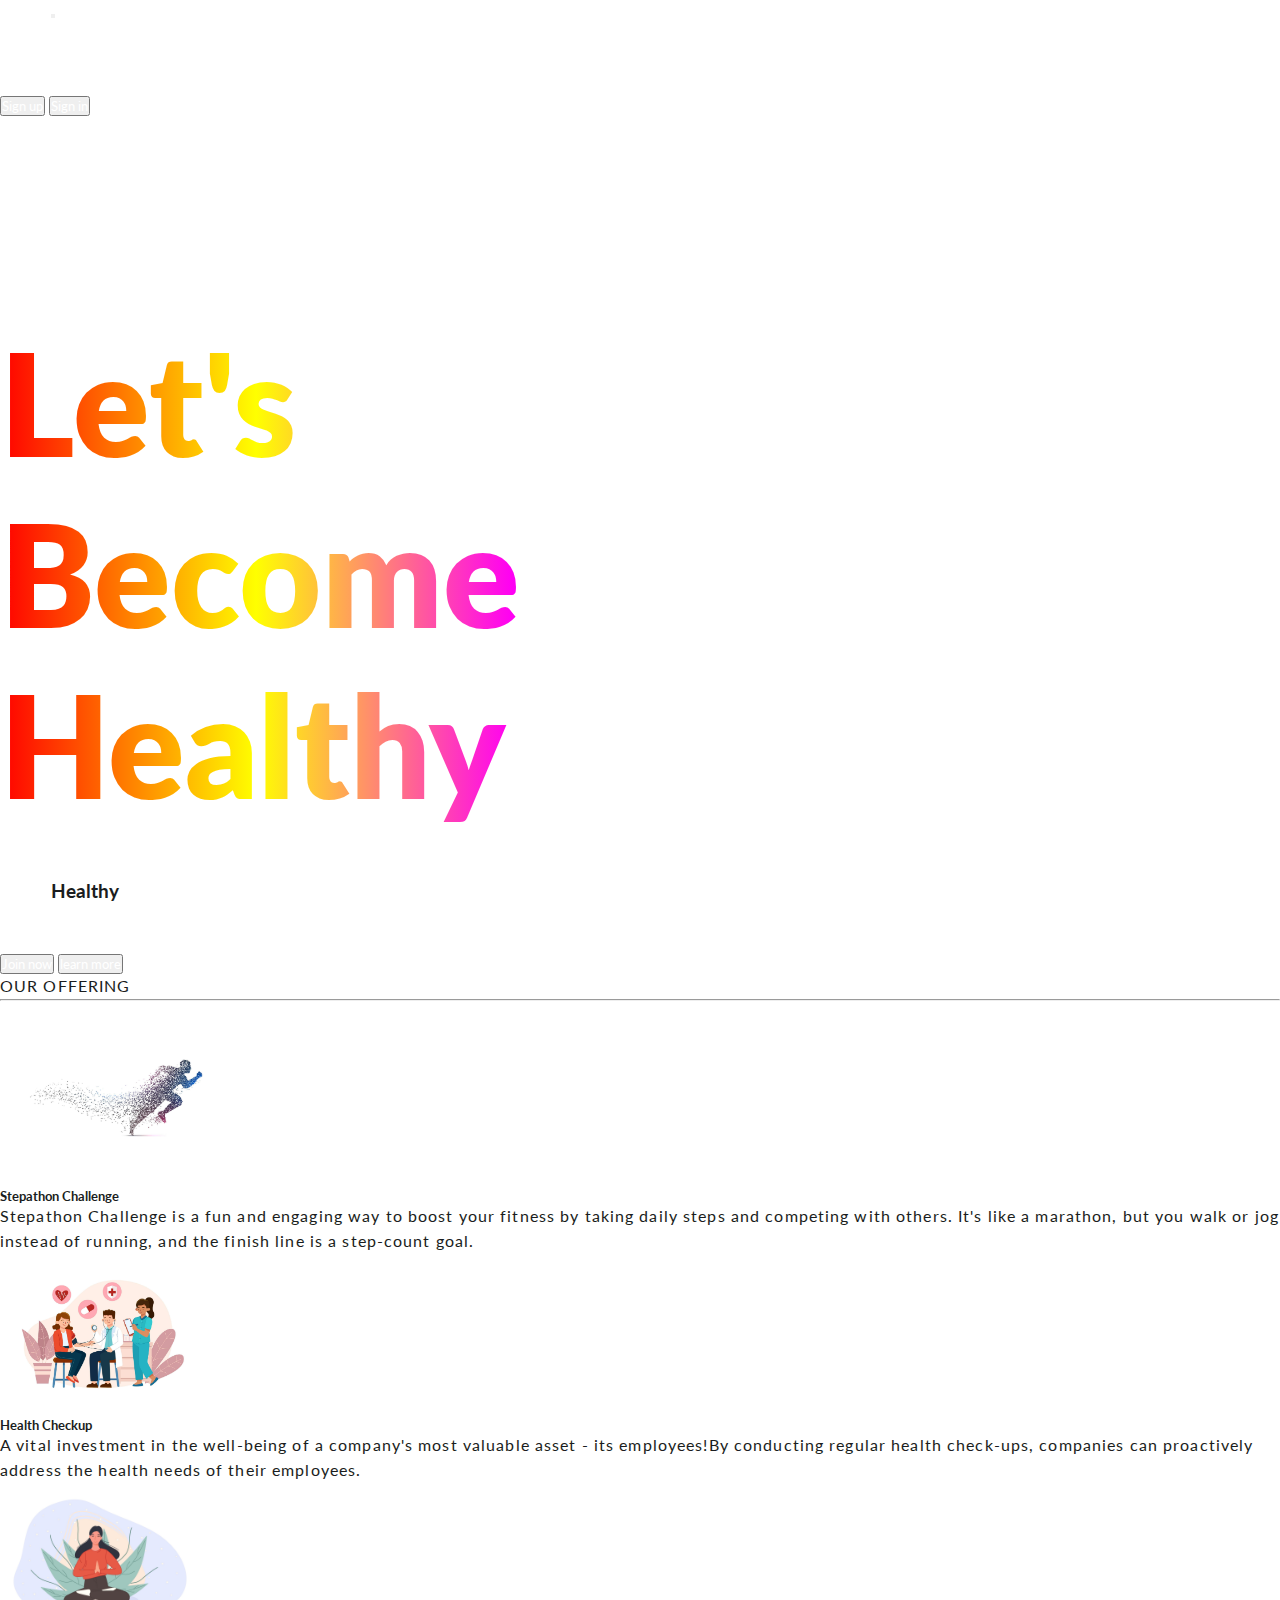
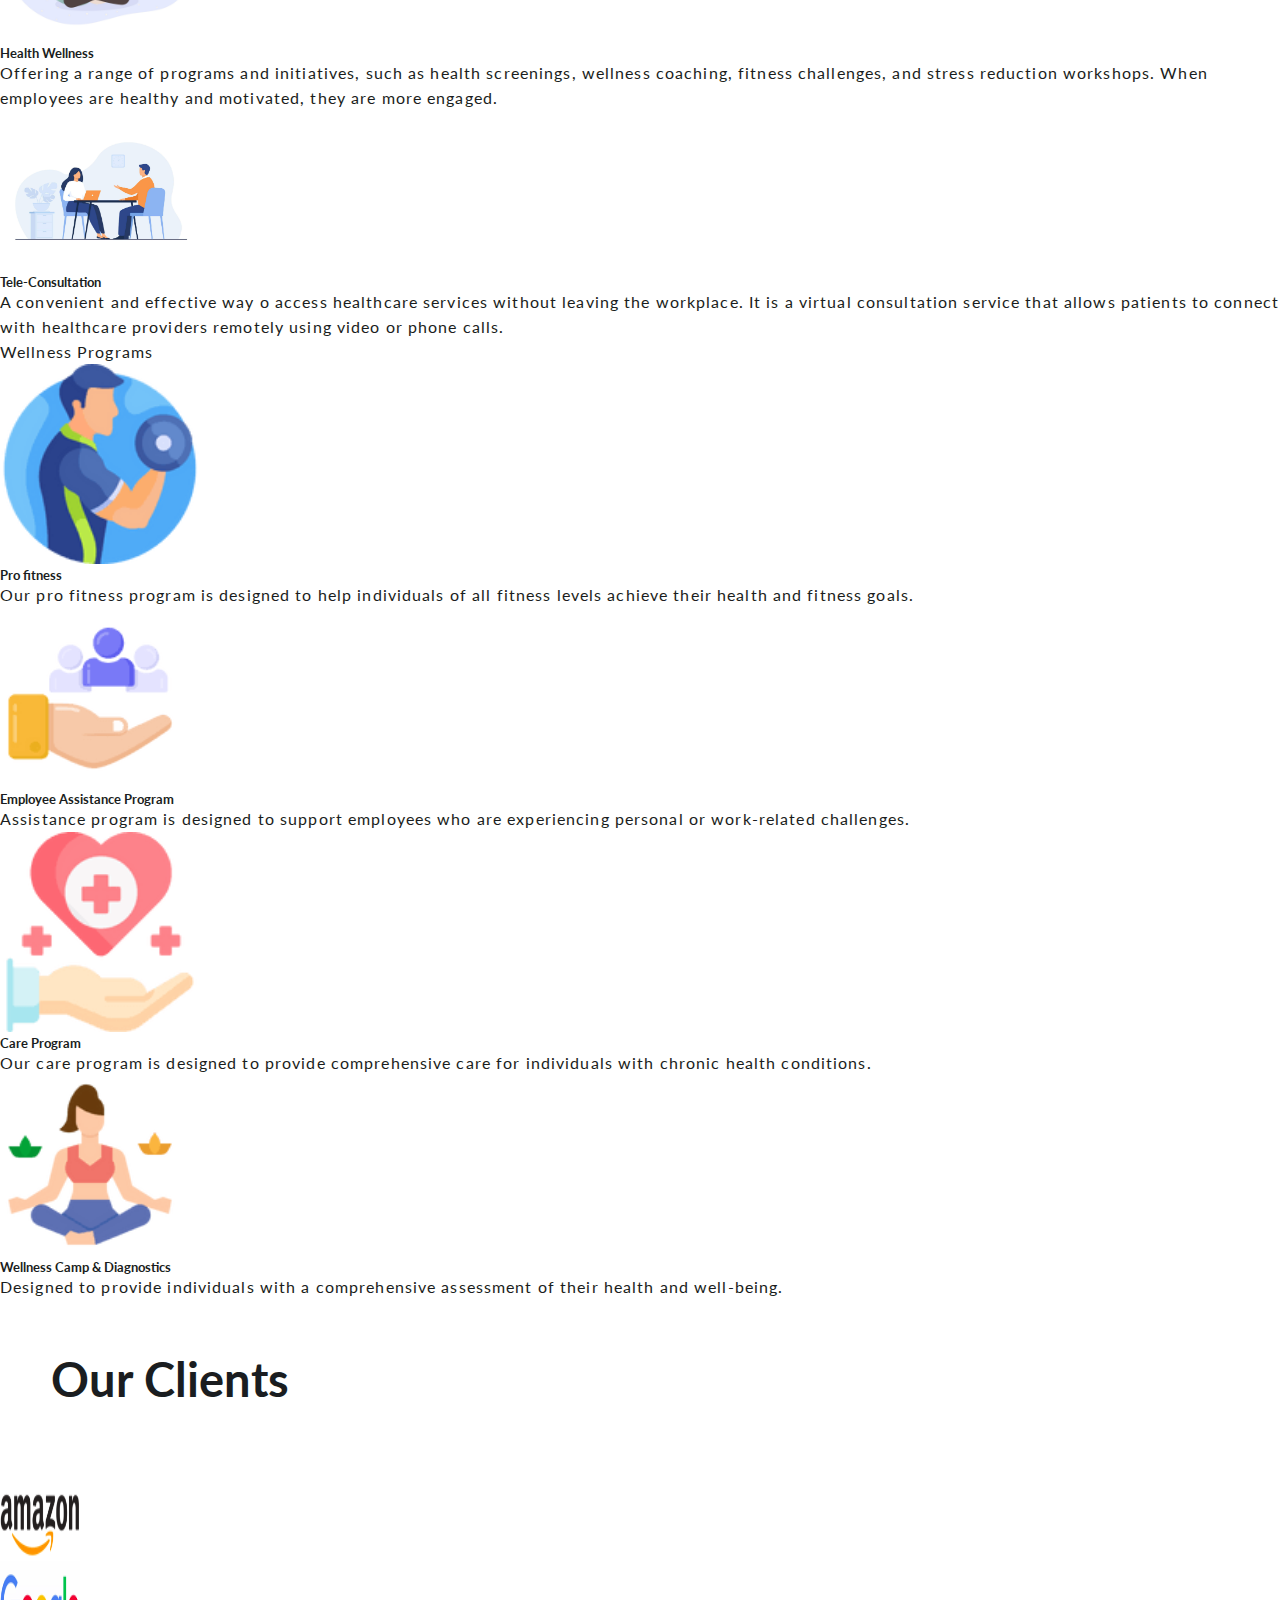
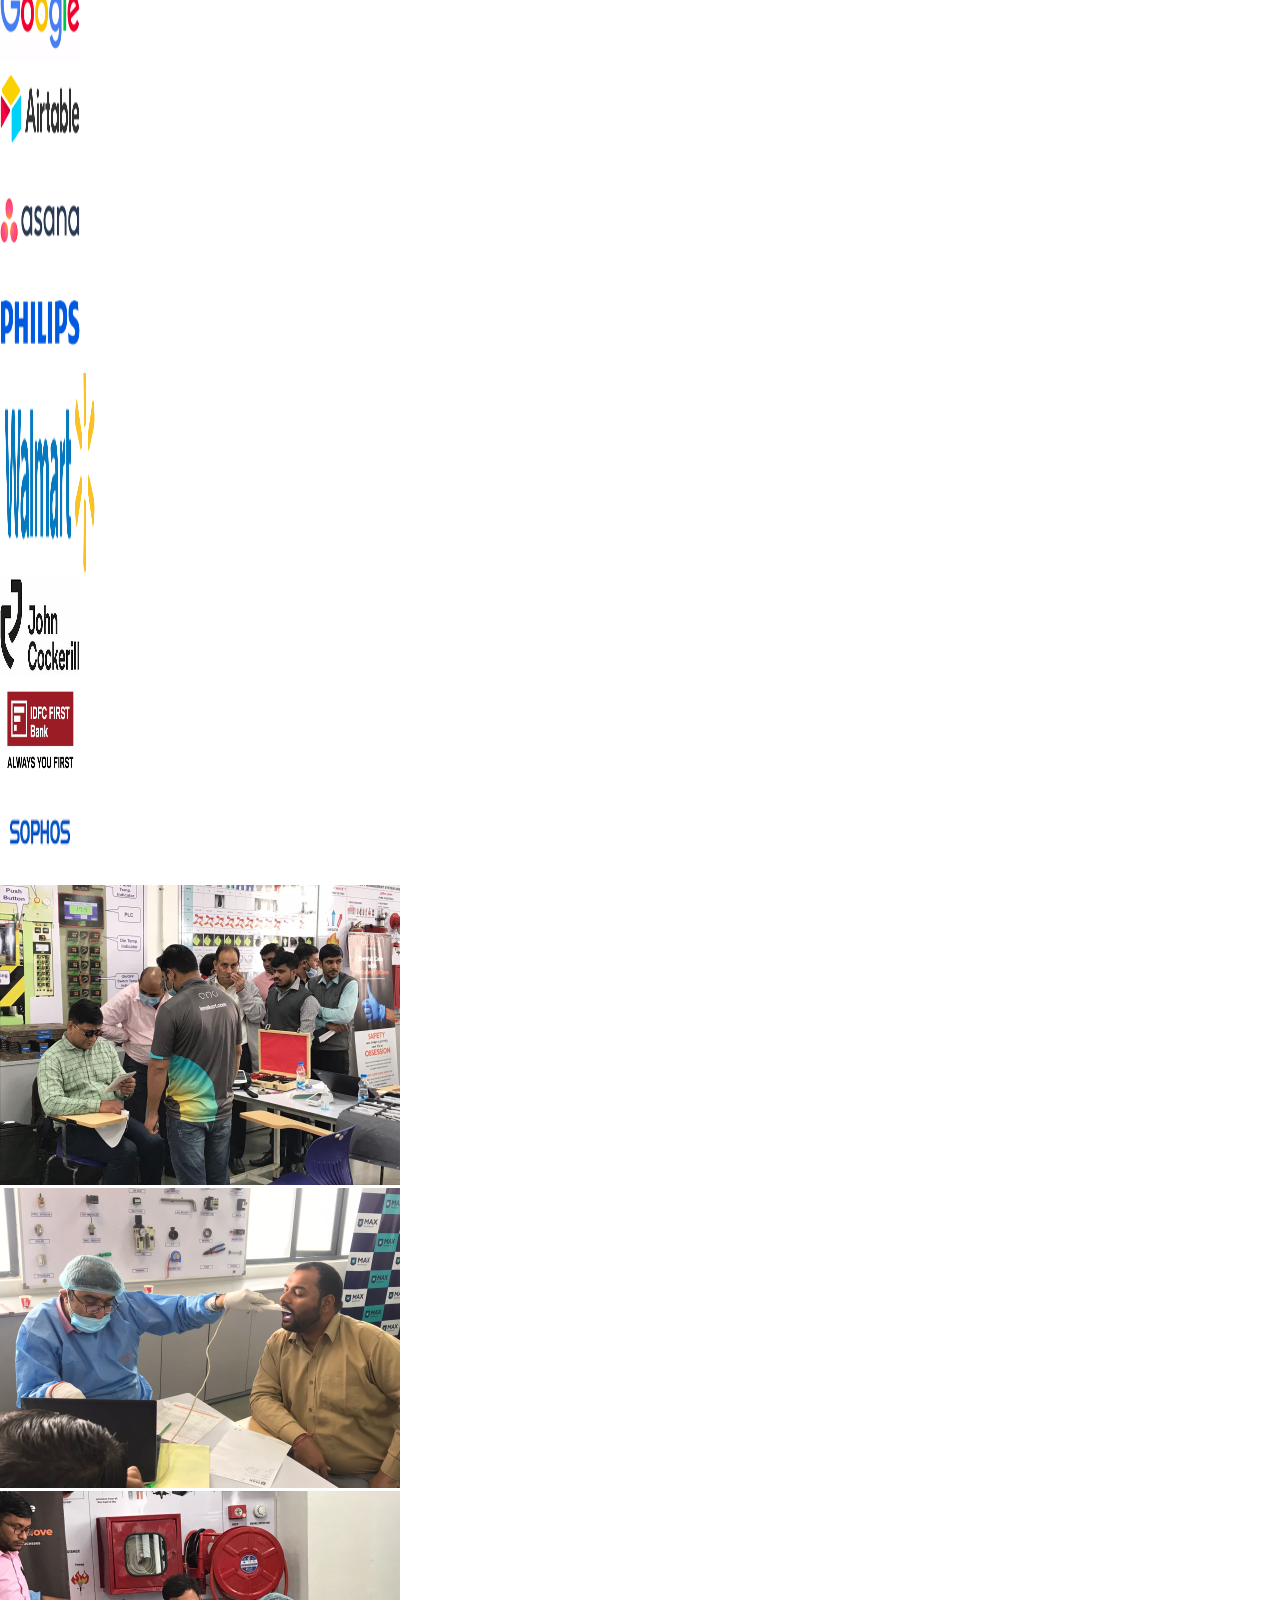
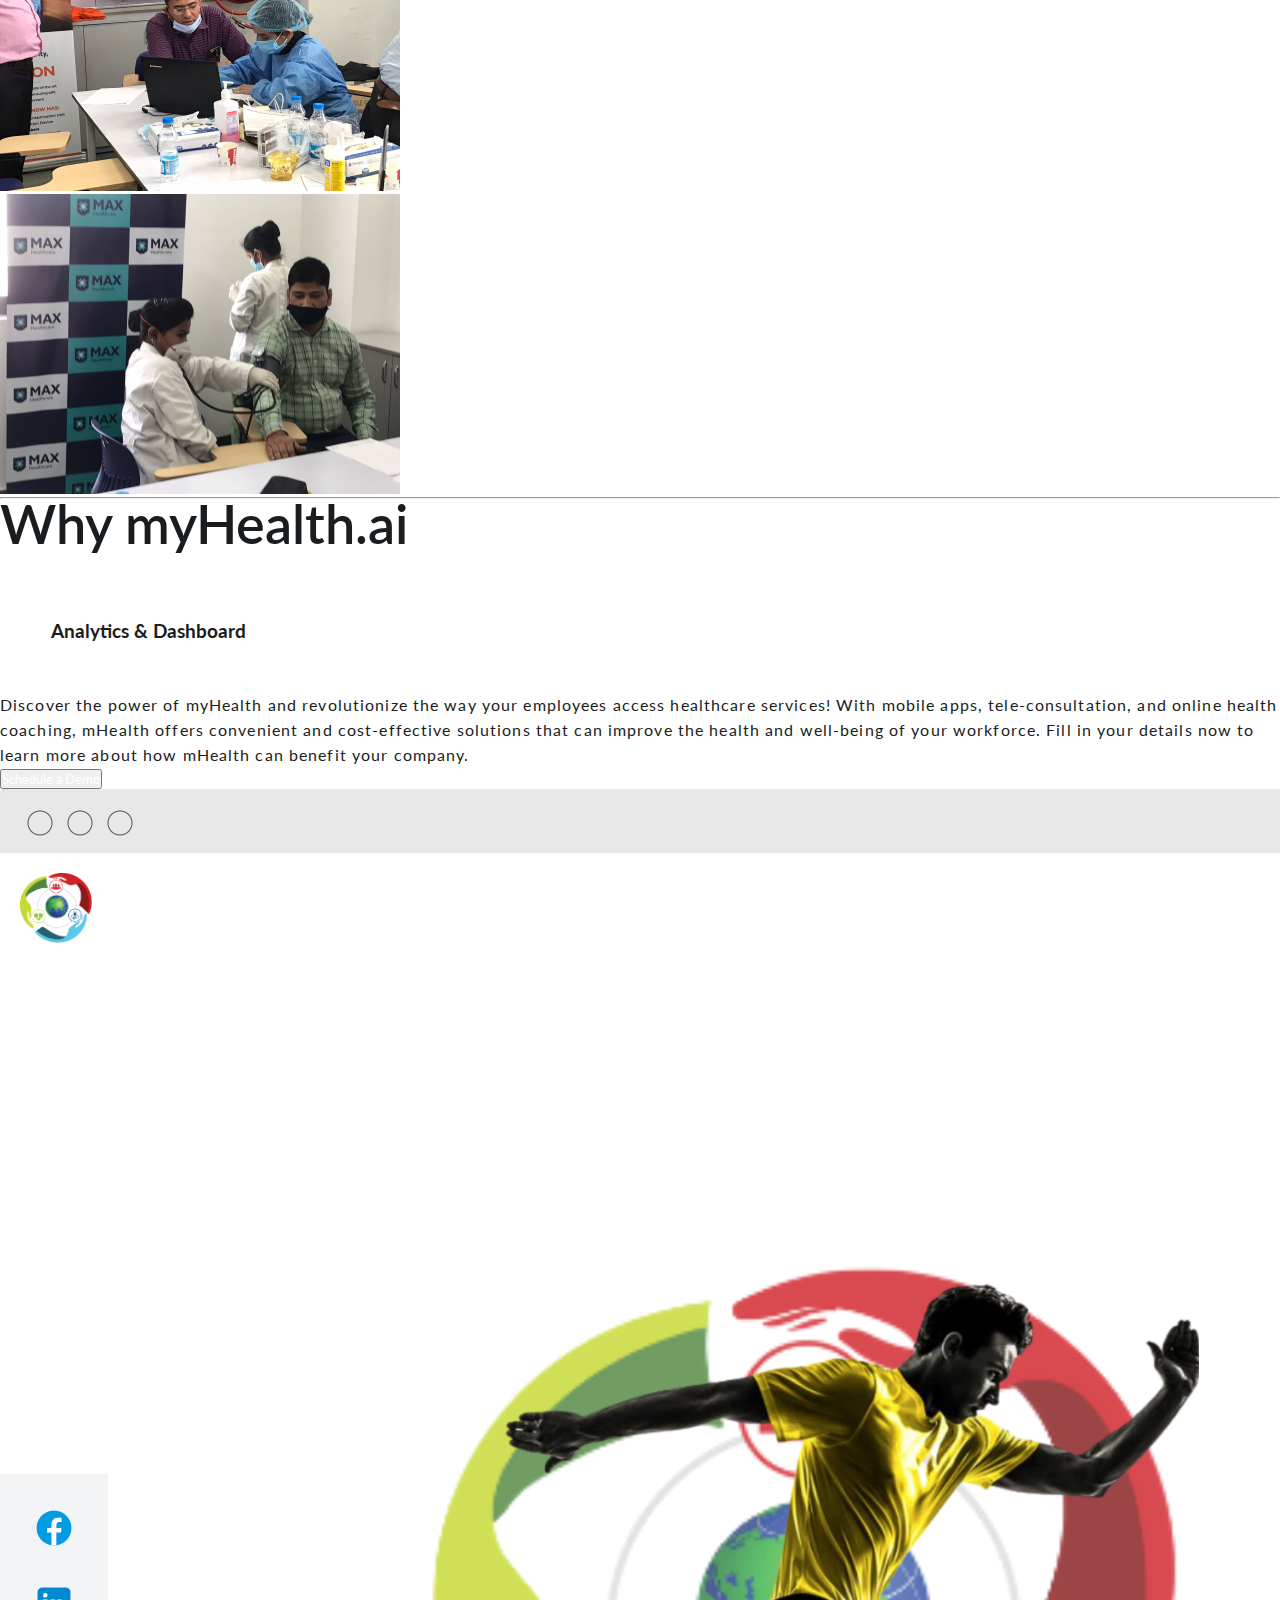
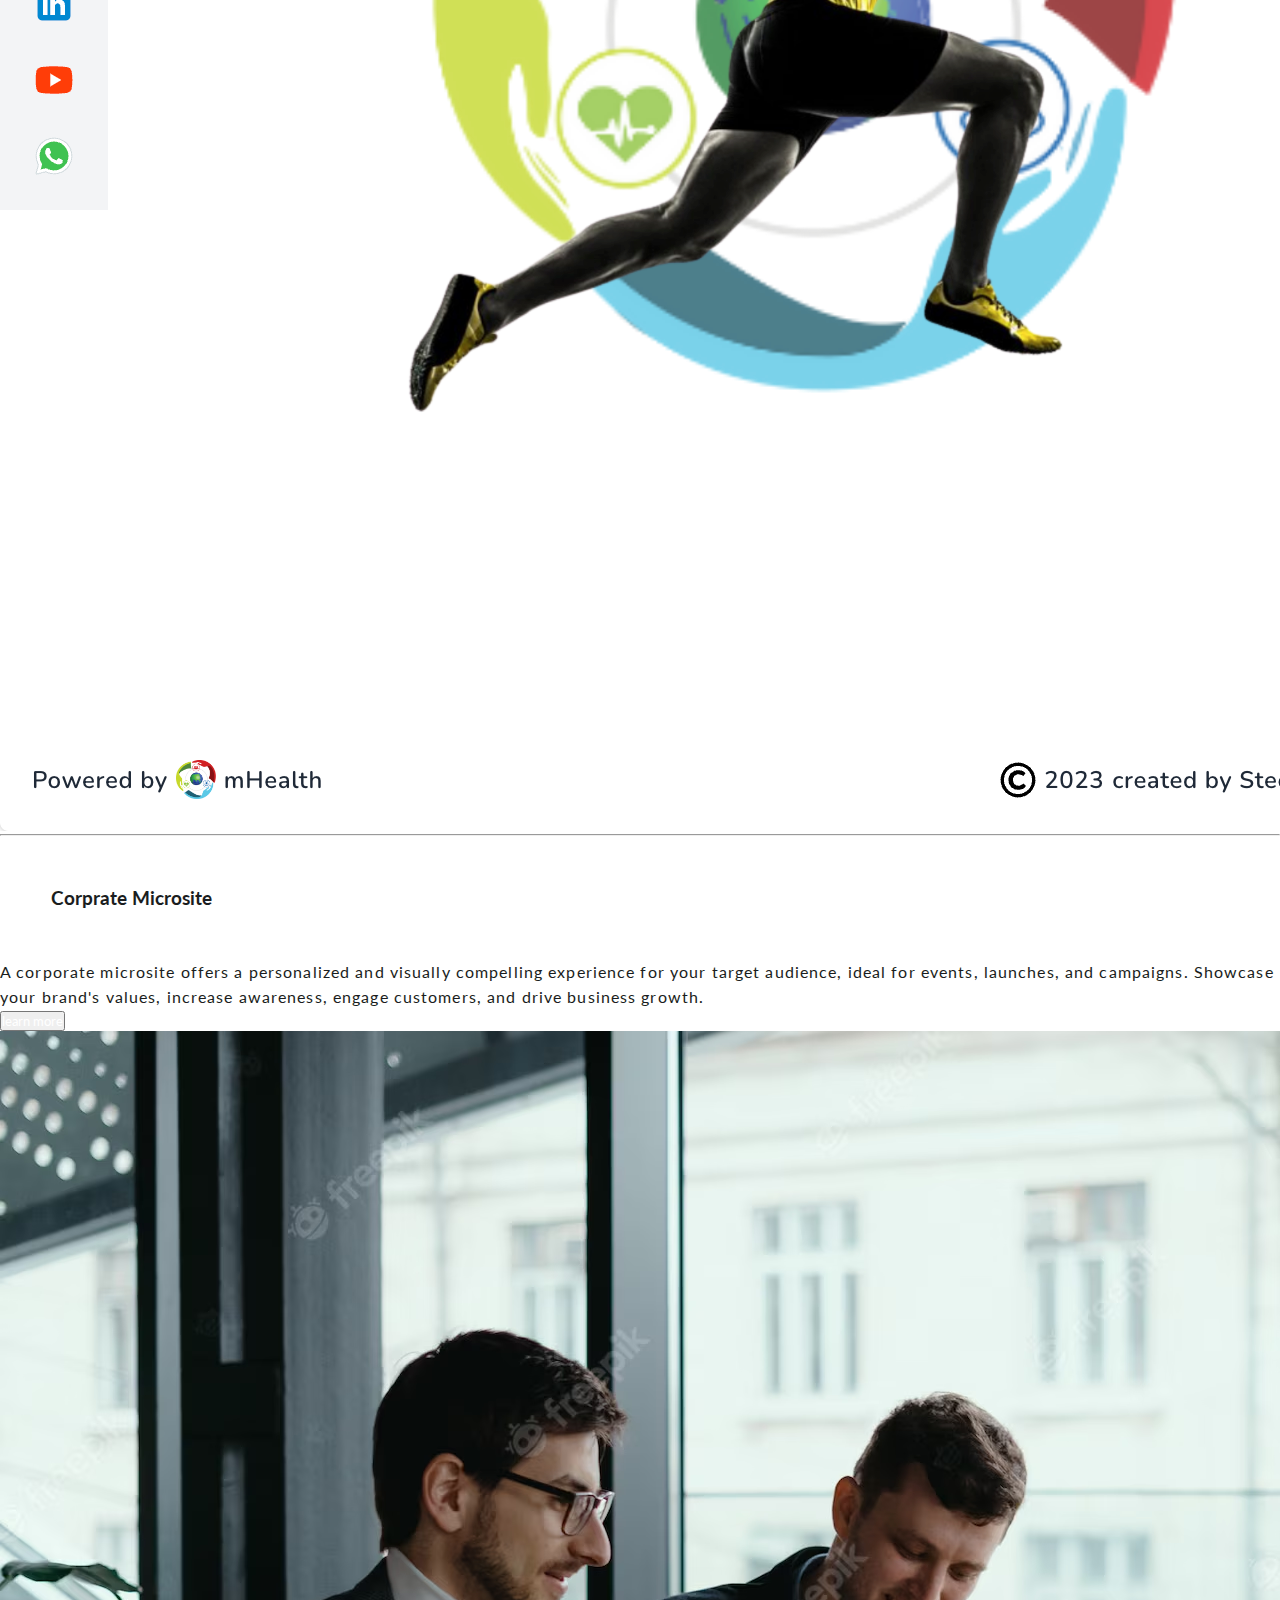
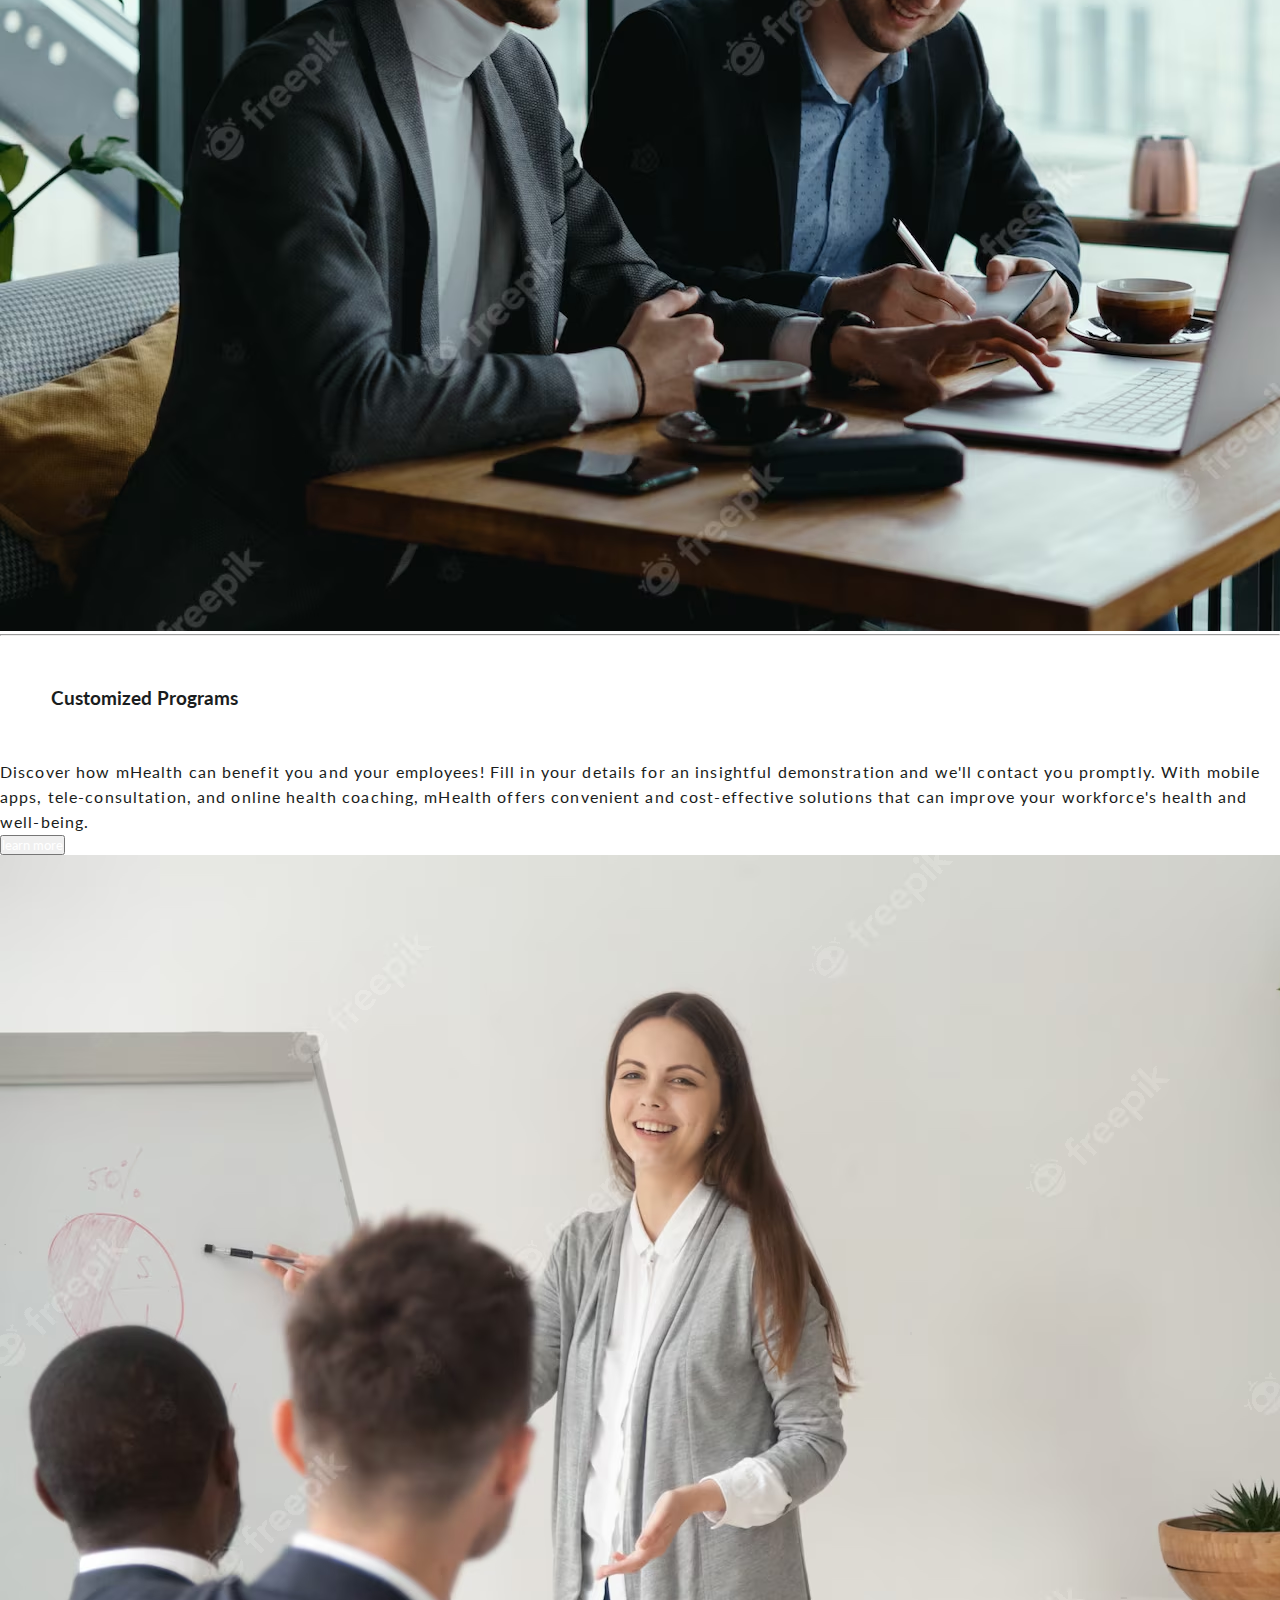
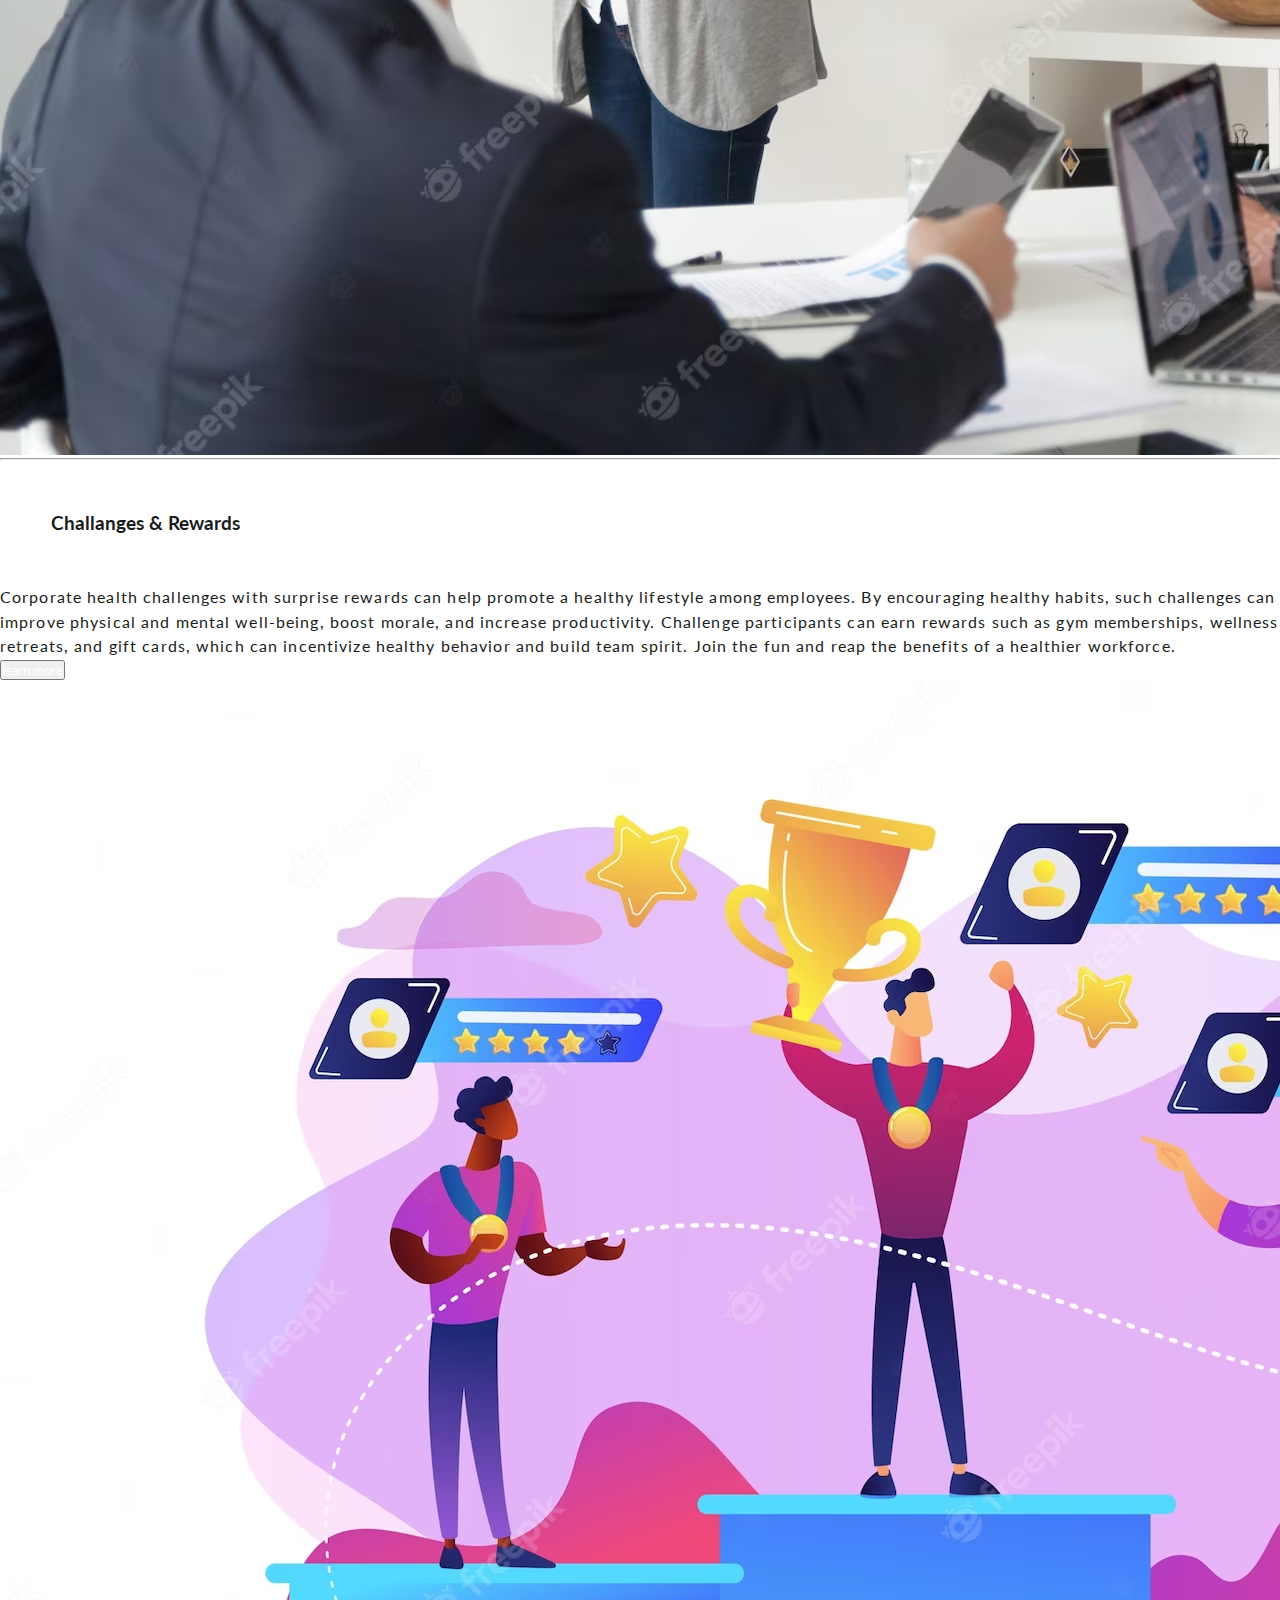
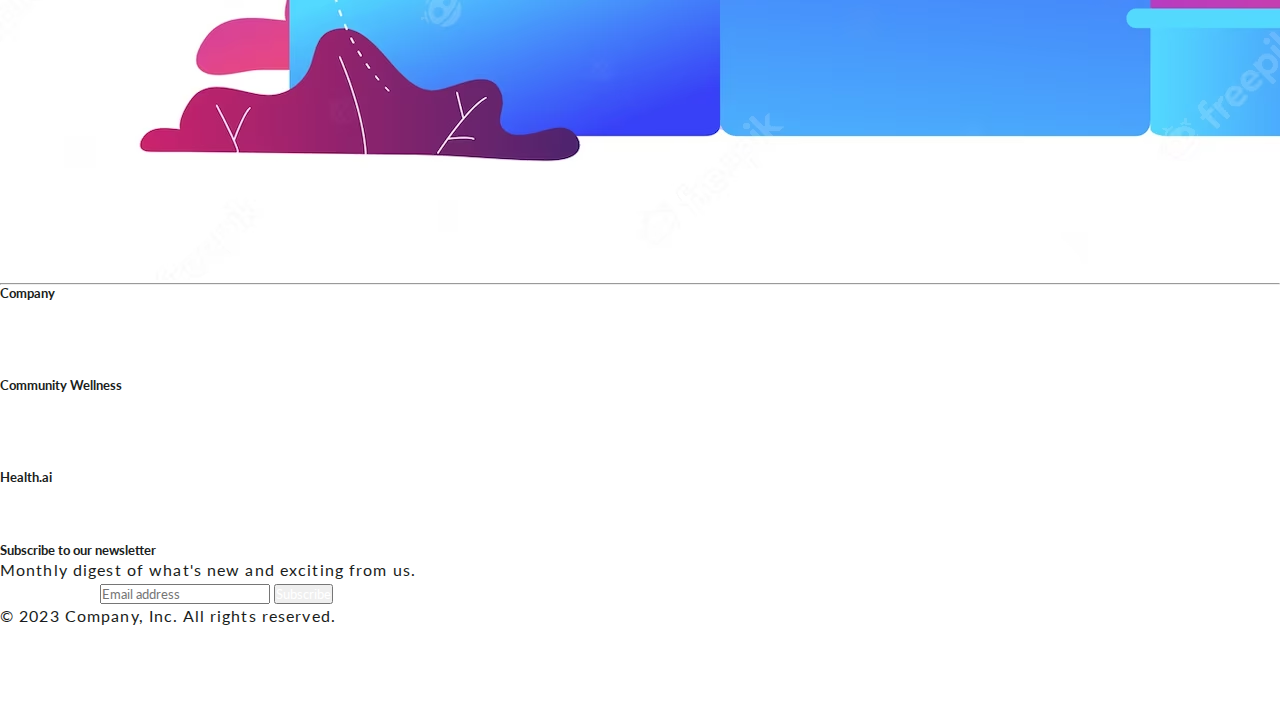
==== index.html @ fc45c1ab "Add files via upload" ====
<!DOCTYPE html>
<html lang="en">
  <head>
    <meta charset="UTF-8" />
    <meta name="viewport" content="width=device-width, initial-scale=1.0" />
    <link href="https://cdn.jsdelivr.net/npm/bootstrap@5.3.0/dist/css/bootstrap.min.css" rel="stylesheet" integrity="sha384-9ndCyUaIbzAi2FUVXJi0CjmCapSmO7SnpJef0486qhLnuZ2cdeRhO02iuK6FUUVM" crossorigin="anonymous">

    <link rel="stylesheet" href="style.css" />
    <title>Document</title>
  </head>
  <body class="bg-dark">
     <header>
      <!-- navbar -->
      <nav class="navbar navbar-expand-lg navbar-light bg-body-tertiary fixed-top ">
      <div class="container-fluid">
          <a class="navbar-brand" href="index.html">Health</a>
          <button
            class="navbar-toggler"
            type="button"
            data-bs-toggle="collapse"
            data-bs-target="#navbarNav"
            aria-controls="navbarNav"
            aria-expanded="false"
            aria-label="Toggle navigation">
            <span class="navbar-toggler-icon"></span>
          </button>
          <div class="collapse navbar-collapse" id="navbarNav">
            <ul class="navbar-nav ms-auto">
              <li class="nav-item">
                <a class="nav-link active" aria-current="page" href="#">Home</a>
              </li>
              <li class="nav-item">
                <a class="nav-link" href="corporate.html">Corporate</a>
              </li>
              <li class="nav-item">
                <a class="nav-link" href="communitywellness.html">Community Wellness</a>
              </li>
              <li class="nav-item">
                <a
                  class="nav-link"
                  href="events.html"
                  tabindex="-1"
                  aria-disabled="true"
                  >Events</a
                >
              </li>
            </ul>
             
            <div class="nbutton">
            <a href="signup1.html" class="sbutton"><button type="button" class="btn btn-primary btn-sm">Sign up</button></a>
            <a href="signin.html" class="sbutton"> <button type="button" class="btn btn-primary btn-sm">Sign in</button></a>
        </div>
          </div>
    </div>
      </nav>
     </header>
     

     


    <main>
      <!-- hero -->
      <!-- <section class="hero-section  text-center">
        <div class="container-sm">
            <h1 class="display-1">Let's <br />Become<br />Healthy</h1>
          </div>
          <div class="container-md">
            <h3>
              Healthy
              <small class="text-muted">Community</small>
            </h3>
          </div>

          <!-- buttons  
      <div class="d-md-block ml-1">
        <button class="btn btn-primary p-2" type="button"><a class="b1" href="sign-up/index.html">Join Now</a></button> 
        <button class="btn btn-primary p-2" type="button"><a class="b1" href="#">learn more</a></button>
      </div>

      <p class="h6">We help build healthy habit using power of community & rewards</p>

      </section> -->


      <div class="bg-dark text-secondary px-4 py-5 text-center">
        <div class="py-5">
          <h1 class="display-5 fw-bold text-white hero">Let's <br> Become <br> Healthy</h1>
          <div class="col-lg-6 mx-auto">
            <!-- <p class="fs-5 mb-4">Healthy Community</p> -->
            <h3 class="text-white">
              Healthy
              <small>Community</small>
            </h3>
            <div class="d-grid gap-2 d-sm-flex justify-content-sm-center">
              <button type="button" class="btn btn-outline-info btn-lg px-4 me-sm-3 fw-bold">Join now</button>
              <button type="button" class="btn btn-outline-light btn-lg px-4">learn more</button>
            </div> 
          </div>
        </div>
      </div>
       
    
      
      

      <!-- What we Offer  -->

      <section class="offering text-center">
      <div class="container text center common-title fw-bold text-white">
        <p class="h4 common-heading">OUR OFFERING</p>
        <hr class="w-25 mx-auto">

    <div class="row row-cols-1 row-cols-lg-4 row-cols-md-2 row-cols-sm-1 g-4 offer">
        <div class="col">
          <div class="card d-flex align-items-center">
            <img src="images/asset 8.jpeg" class="img-fluid" width="230px" alt="stepathon">
            <div class="card-body">
              <h5 class="card-title">Stepathon Challenge</h5>
              <p class="card-text">Stepathon Challenge is a fun and engaging way to boost your
                fitness by taking daily steps and competing with others. It's
                like a marathon, but you walk or jog instead of running, and
                the finish line is a step-count goal.</p>
            </div>
          </div>
        </div>
        <div class="col">
          <div class="card d-flex align-items-center">
            <img src="images/asset 9.jpeg" class="img-fluid" width="200px" alt="checkup">
            <div class="card-body">
              <h5 class="card-title">Health Checkup</h5>
              <p class="card-text"> A vital investment in the well-being of a company's most
                valuable asset - its employees!By conducting regular health
                check-ups, companies can proactively address the health needs
                of their employees.</p>
            </div>
          </div>
        </div>
        <div class="col">
          <div class="card d-flex align-items-center">
            <img src="images/asset 10.jpeg" class="img-fluid" width="200px" alt="wellness">
            <div class="card-body">
              <h5 class="card-title">Health Wellness</h5>
              <p class="card-text">Offering a range of programs and initiatives, such as health
                screenings, wellness coaching, fitness challenges, and stress
                reduction workshops. When employees are healthy and motivated,
                they are more engaged.</p>
            </div>
          </div>
        </div>
        <div class="col">
          <div class="card d-flex align-items-center">
            <img src="images/asset 11.jpeg" class="img-fluid" width="200px" alt="consultation">
            <div class="card-body">
              <h5 class="card-title">Tele-Consultation</h5>
              <p class="card-text"> A convenient and effective way o access healthcare services
                without leaving the workplace. It is a virtual consultation
                service that allows patients to connect with healthcare
                providers remotely using video or phone calls.</p>
            </div>
          </div>
        </div>
      </div>
    </div>
</section>

      <!-- Wellness Program  -->

      <section class="offering text-center">
        <div class="container">
        <p class="h4 text-white">Wellness Programs</p>
      <div class="container text-center">
        <div class="row row-cols-1 row-cols-md-4 g-4 program">
          <div class="col">
            <div class="card d-flex align-items-center">
              <img src="images/asset 12.png" class="img-fluid" width="200px" alt="pro" />
              <div class="card-body">
                <h5 class="card-title">Pro fitness</h5>
                <p class="card-text">
                  Our pro fitness program is designed to help individuals of all
                  fitness levels achieve their health and fitness goals.
                </p>
              </div>
            </div>
          </div>
          <div class="col">
            <div class="card d-flex align-items-center">
              <img
                src="images/asset 13.png"
                class="img-fluid" width="180px"
                alt="employee assistance"
              />
              <div class="card-body">
                <h5 class="card-title">Employee Assistance Program</h5>
                <p class="card-text">
                  Assistance program is designed to support employees who are
                  experiencing personal or work-related challenges.
                </p>
              </div>
            </div>
          </div>
          <div class="col">
            <div class="card d-flex align-items-center">
              <img src="images/asset 14.png" class="card-img-fluid" width="200px" alt="care" />
              <div class="card-body">
                <h5 class="card-title">Care Program</h5>
                <p class="card-text">
                  Our care program is designed to provide comprehensive care for
                  individuals with chronic health conditions.
                </p>
              </div>
            </div>
          </div>
          <div class="col">
            <div class="card d-flex align-items-center">
              <img src="images/asset 15.png" class="card-img-fluid" width="180px" alt="camp" />
              <div class="card-body">
                <h5 class="card-title">Wellness Camp & Diagnostics</h5>
                <p class="card-text">
                  Designed to provide individuals with a comprehensive
                  assessment of their health and well-being.
                </p>
              </div>
            </div>
          </div>
        </div>
      </div>
    </div>
</section>


      <!-- our clients -->

      <section class="clients">
        <div class=" container-md text-center mb-6">
      <h3 class="text-white mt-6">Our Clients</h3></div>
    <div class="container text-center">
        <div class="row row-cols-1 row-cols-sm-2 row-cols-md-3">
          <div class="col"><img src="images/client1.png" class="img-thumbnail mb-4" alt="c1" width="80px" height="100px"></div>
          <div class="col"><img src="images/client2.png" class="img-thumbnail mb-4" alt="c2" width="80px" height="100px"></div>
          <div class="col"><img src="images/client3.png" class="img-thumbnail mb-4" alt="c3" width="80px" height="100px"></div>
        </div>
      </div>

      <div class="container text-center">
        <div class="row row-cols-1 row-cols-sm-2 row-cols-md-3">
          <div class="col"><img src="images/client4.png" class="img-thumbnail mb-4" alt="c4" width="80px" height="100px"></div>
          <div class="col"><img src="images/client5.png" class="img-thumbnail mb-4" alt="c5" width="80px" height="100px"></div>
          <div class="col"><img src="images/client6.png" class="img-thumbnail mb-4" alt="c6" width="100px" height="200px"></div>
        </div>
      </div>

      <div class="container text-center">
        <div class="row row-cols-1 row-cols-sm-2 row-cols-md-3">
          <div class="col"><img src="images/client7.jpeg" class="img-thumbnail mb-4" alt="c7" width="80" height="100px"></div>
          <div class="col"><img src="images/client8.png" class="img-thumbnail mb-4" alt="c8" width="80" height="100px"></div>
          <div class="col"><img src="images/client9.png" class="img-thumbnail mb-4" alt="c9" width="80" height="100px"></div>
        </div>
      </div>
    </section>




      <!-- Photo Gallery -->

      <section class="events">
      <div class="container">
        <div class="row row-cols-2 re-img">
          <div class="col p3"><img src="images/asset 16.jpeg" class="img-thumbnail   alt="pic3" width="400px"></div>
          <div class="col p4"><img src="images/asset 17.jpeg" class="img-thumbnail  " alt="pic4" width="400px"></div>
          <div class="col p5"><img src="images/asset 19.jpeg" class="img-thumbnail  " alt="pic5" width="400px"></div>
          <div class="col p6"><img src="images/asset 20.jpeg" class="img-thumbnail  " alt="pic6" width="400px"></div>
        </div>
      </div>
    </section>

      <!-- Why  -->
 
        <!-- START THE FEATURETTES -->
    
        <section class="features-section">
        <hr class="featurette-divider">

        <div class="container-md text-center ">
            <h2 class=" text-white">Why myHealth.ai</h2></div>
    
        <div class="row featurette">
          <div class="col-sm-7">
            <h3 class="featurette-heading fw-normal lh-1  text-white"><span class="text-body-secondary  text-white">myHealth Advantage</span><br>Analytics & Dashboard</h3>
            <p class="lead  text-white">Discover the power of myHealth and revolutionize the way your employees access healthcare services! With mobile apps, tele-consultation, and online health coaching, mHealth offers convenient and cost-effective solutions that can improve the health and well-being of your workforce. Fill in your details now to learn more about how mHealth can benefit your company.</p>
            <button type="button" class="btn btn-primary btn-lg">Schedule a Demo</button>
          </div>
          <div class="col-sm-4">
            <img src="images/asset 21.png" class="img-thumbnail" alt="pic21">
          </div>
        </div>
    
        <hr class="featurette-divider">
    
        <div class="row featurette">
          <div class="col-sm-7 order-sm-2">
            <h3 class="featurette-heading fw-normal lh-1  text-white">Corprate Microsite</h3>
            <p class="lead  text-white">A corporate microsite offers a personalized and visually compelling experience for your target audience, ideal for events, launches, and campaigns. Showcase your brand's values, increase awareness, engage customers, and drive business growth.</p>
            <button type="button" class="btn btn-primary btn-lg">learn more</button>
          </div>
          <div class="col-sm-4 order-sm-1">
            <img src="images/asset 22.png.avif" class="img-thumbnail" alt="pic22">
          </div>
        </div>
    
        <hr class="featurette-divider">
    
        <div class="row featurette">
          <div class="col-sm-7">
            <h3 class="featurette-heading fw-normal lh-1  text-white">Customized Programs</span></h2>
            <p class="lead  text-white">Discover how mHealth can benefit you and your employees! Fill in your details for an insightful demonstration and we'll contact you promptly. With mobile apps, tele-consultation, and online health coaching, mHealth offers convenient and cost-effective solutions that can improve your workforce's health and well-being.</p>
            <button type="button" class="btn btn-primary btn-lg">learn more</button>
          </div>
          <div class="col-sm-4">
            <img src="images/asset23.png" class="img-thumbnail" alt="pic23">
          </div>
        </div>
    
        <hr class="featurette-divider">
    
        <div class="row featurette">
          <div class="col-sm-7 order-sm-2">
            <h3 class="featurette-heading fw-normal lh-1 text-white">Challanges & Rewards</h3>
            <p class="lead  text-white">Corporate health challenges with surprise rewards can help promote a healthy lifestyle among employees. By encouraging healthy habits, such challenges can improve physical and mental well-being, boost morale, and increase productivity. Challenge participants can earn rewards such as gym memberships, wellness retreats, and gift cards, which can incentivize healthy behavior and build team spirit. Join the fun and reap the benefits of a healthier workforce.</p>
            <button type="button" class="btn btn-primary btn-lg">learn more</button>
          </div>
          <div class="col-sm-4 order-sm-1">
            <img src="images/asset24.png" class="img-thumbnail" alt="pic24">
          </div>
        </div>
    
        <hr class="featurette-divider">

    </section>

      <!-- footer  -->

      <footer class="footer bg-white">
        <div class="container">
          <footer class="py-5">
            <div class="row">
              <div class="col-6 col-md-2 mb-3">
                <h5>Company</h5>
                <ul class="nav flex-column">
                  <li class="nav-item mb-2"><a href="#" class="nav-link p-0 text-body-secondary">About Us</a></li>
                  <li class="nav-item mb-2"><a href="#" class="nav-link p-0 text-body-secondary">Platform</a></li>
                  <li class="nav-item mb-2"><a href="#" class="nav-link p-0 text-body-secondary">Privacy Policy</a></li>
                  <li class="nav-item mb-2"><a href="#" class="nav-link p-0 text-body-secondary">About</a></li>
                </ul>
              </div>
        
              <div class="col-6 col-md-2 mb-3">
                <h5>Community Wellness</h5>
                <ul class="nav flex-column">
                  <li class="nav-item mb-2"><a href="#" class="nav-link p-0 text-body-secondary">CXO Community</a></li>
                  <li class="nav-item mb-2"><a href="#" class="nav-link p-0 text-body-secondary">HR Wellness Club</a></li>
                  <li class="nav-item mb-2"><a href="#" class="nav-link p-0 text-body-secondary">Walkathon21 Commmunity</a></li>
                  <li class="nav-item mb-2"><a href="#" class="nav-link p-0 text-body-secondary">FAQs</a></li>
                </ul>
              </div>
        
              <div class="col-6 col-md-2 mb-3">
                <h5>Health.ai</h5>
                <ul class="nav flex-column">
                  <li class="nav-item mb-2"><a href="#" class="nav-link p-0 text-body-secondary">Corporate</a></li>
                  <li class="nav-item mb-2"><a href="#" class="nav-link p-0 text-body-secondary">Community Wellness</a></li>
                  <li class="nav-item mb-2"><a href="#" class="nav-link p-0 text-body-secondary">Events</a></li>
                   
                   
                </ul>
              </div>
        
              <div class="col-md-5 offset-md-1 mb-3">
                <form>
                  <h5>Subscribe to our newsletter</h5>
                  <p>Monthly digest of what's new and exciting from us.</p>
                  <div class="d-flex flex-column flex-sm-row w-100 gap-2">
                    <label for="newsletter1" class="visually-hidden">Email address</label>
                    <input id="newsletter1" type="text" class="form-control" placeholder="Email address">
                    <button class="btn btn-primary" type="button">Subscribe</button>
                  </div>
                </form>
              </div>
            </div>
        
            <div class="d-flex flex-column flex-sm-row justify-content-between py-4 my-4 border-top">
              <p>&copy; 2023 Company, Inc. All rights reserved.</p>
              <ul class="list-unstyled d-flex">
                <li class="ms-3"><a class="link-body-emphasis" href="#"><svg class="bi" width="24" height="24"><use xlink:href="#twitter"/></svg></a></li>
                <li class="ms-3"><a class="link-body-emphasis" href="#"><svg class="bi" width="24" height="24"><use xlink:href="#instagram"/></svg></a></li>
                <li class="ms-3"><a class="link-body-emphasis" href="#"><svg class="bi" width="24" height="24"><use xlink:href="#facebook"/></svg></a></li>
              </ul>
            </div>
          </footer>
        </div>
      </footer>
      </div>
    </footer>

      <script src="https://cdn.jsdelivr.net/npm/bootstrap@5.3.0/dist/js/bootstrap.bundle.min.js" integrity="sha384-geWF76RCwLtnZ8qwWowPQNguL3RmwHVBC9FhGdlKrxdiJJigb/j/68SIy3Te4Bkz" crossorigin="anonymous"></script>
          </body>
      </html>

    </main>
  </body>
</html>
---- style.css ----
@import url('https://fonts.googleapis.com/css2?family=Lato:wght@900&display=swap');
 
*{
    margin: 0;
    padding: 0;
    box-sizing: border-box;
    font-family: 'Lato', sans-serif;
    color: white;
}
:root{
    --bs-dark-color: #1a1d20;
    --bs-dark-primary: #1c1c1c;
    --bs-main-color:#fff;
    --bs-primary-color: #c6c6c6;
    --secondary-color: #29a9fd;
    --bs-supporting-color: #c850c0;
}

h1,h2,h3,h4,h5,h6{
    font-family: 'Lato', sans-serif;
    color: var(--bs-dark-color);
}

h1{
    font-size: 3.8rem;
}

h2{
    line-height: 3rem;
    font-weight:600;
    font-size: 3.4rem;
}

p{
    margin: 0;
    font-weight: 400;
    font-size: 1rem;
    color: var(--bs-dark-color);
    letter-spacing: 0.07rem;
    line-height: 1.55rem;
    font-synthesis: none;
    text-rendering: optimizeLegibility;
}

a{
    text-decoration: none;
}

li{
    list-style: none;
}


.hero-section{
    text-align: center;
    letter-spacing: 0.06px;
    line-height: 1em;
    margin: 5%;
    padding: 5%;
}

.hero-section, d-md-block ml-1, h3,.h6{
    margin: 2%;
    padding: 2%;
}

.h6{
    color: #888888;
}

.hero {
    background: linear-gradient(90deg, #ff0000, #ffff00, #ff00f3, #0033ff, #ff00c4, #ff0000);
    font-weight: 800;
    font-size: 8.9rem;  
    font-family:'Lato', sans-serif;
    -webkit-text-fill-color: transparent;
    -webkit-background-clip: text; 
    animation: animate 10s linear infinite;
}

@keyframes animate {
    0%{
        background-position: 0%;
    }

    100%{
        background-position: 400%;
    }
    
} 

.container-md{
    font-weight: 800;
    font-size: 2.5rem;  
    font-family:'Lato', sans-serif;
    color: #D9ACF4;
}

/* button  */

/* .d-grid gap-2 d-md-block{
     
}

.ml-1 {
    margin-left: ($spacer * .25) !important;
  }

  .b1{
    color: white;
    text-decoration: none;
  } */


  /* offering  */

  /* .card{
    display: flex;
     
    border: 1px solid #c9c9c9;
    box-shadow: 0 4px 8px 0 rgba(0,0,0,0.2);
    transition: 0.3s;
    border-radius: 5px;
  }


  .card:hover {
    box-shadow: 0 8px 16px 0 rgba(0,0,0,0.2);
  }



  .h4{
    margin: 2.5%;
    padding: 2.5%;
  }
  */

  /* .program{ */
    /* margin-bottom: 20px; */
    /* width:100%; */
    /* height: auto; */
  /* } */



  /* photo gallery  */

  /* .re-img{
    height: 450;
    width: 340;
  } */


   /* .nbutton a{ */
    /* display: flex; */
    /* justify-content: space-between; */
    /* margin-right: 5px;
    margin-left: 5px;
  }  */


  /* .clients{
    display: flex;
    flex-wrap: wrap;
    justify-content: space-around;
    width: 100%;
    height: auto;
    margin: 5%;
    padding: 5%;
    margin-bottom: 50px;
  } */


  /* events gallery */

  /* .events{
    margin-bottom: 10%;
  }

  p3,p4,p5,p6{
    margin: 5%;
    padding: 5%;
  }  */



  *{
    margin: 0;
    padding: 0;
    box-sizing: border-box;
    font-family: 'Lato', sans-serif;
    /* background-color: wheat; */
    color: white;
  }

  header{
    margin-bottom: 200px;
  }
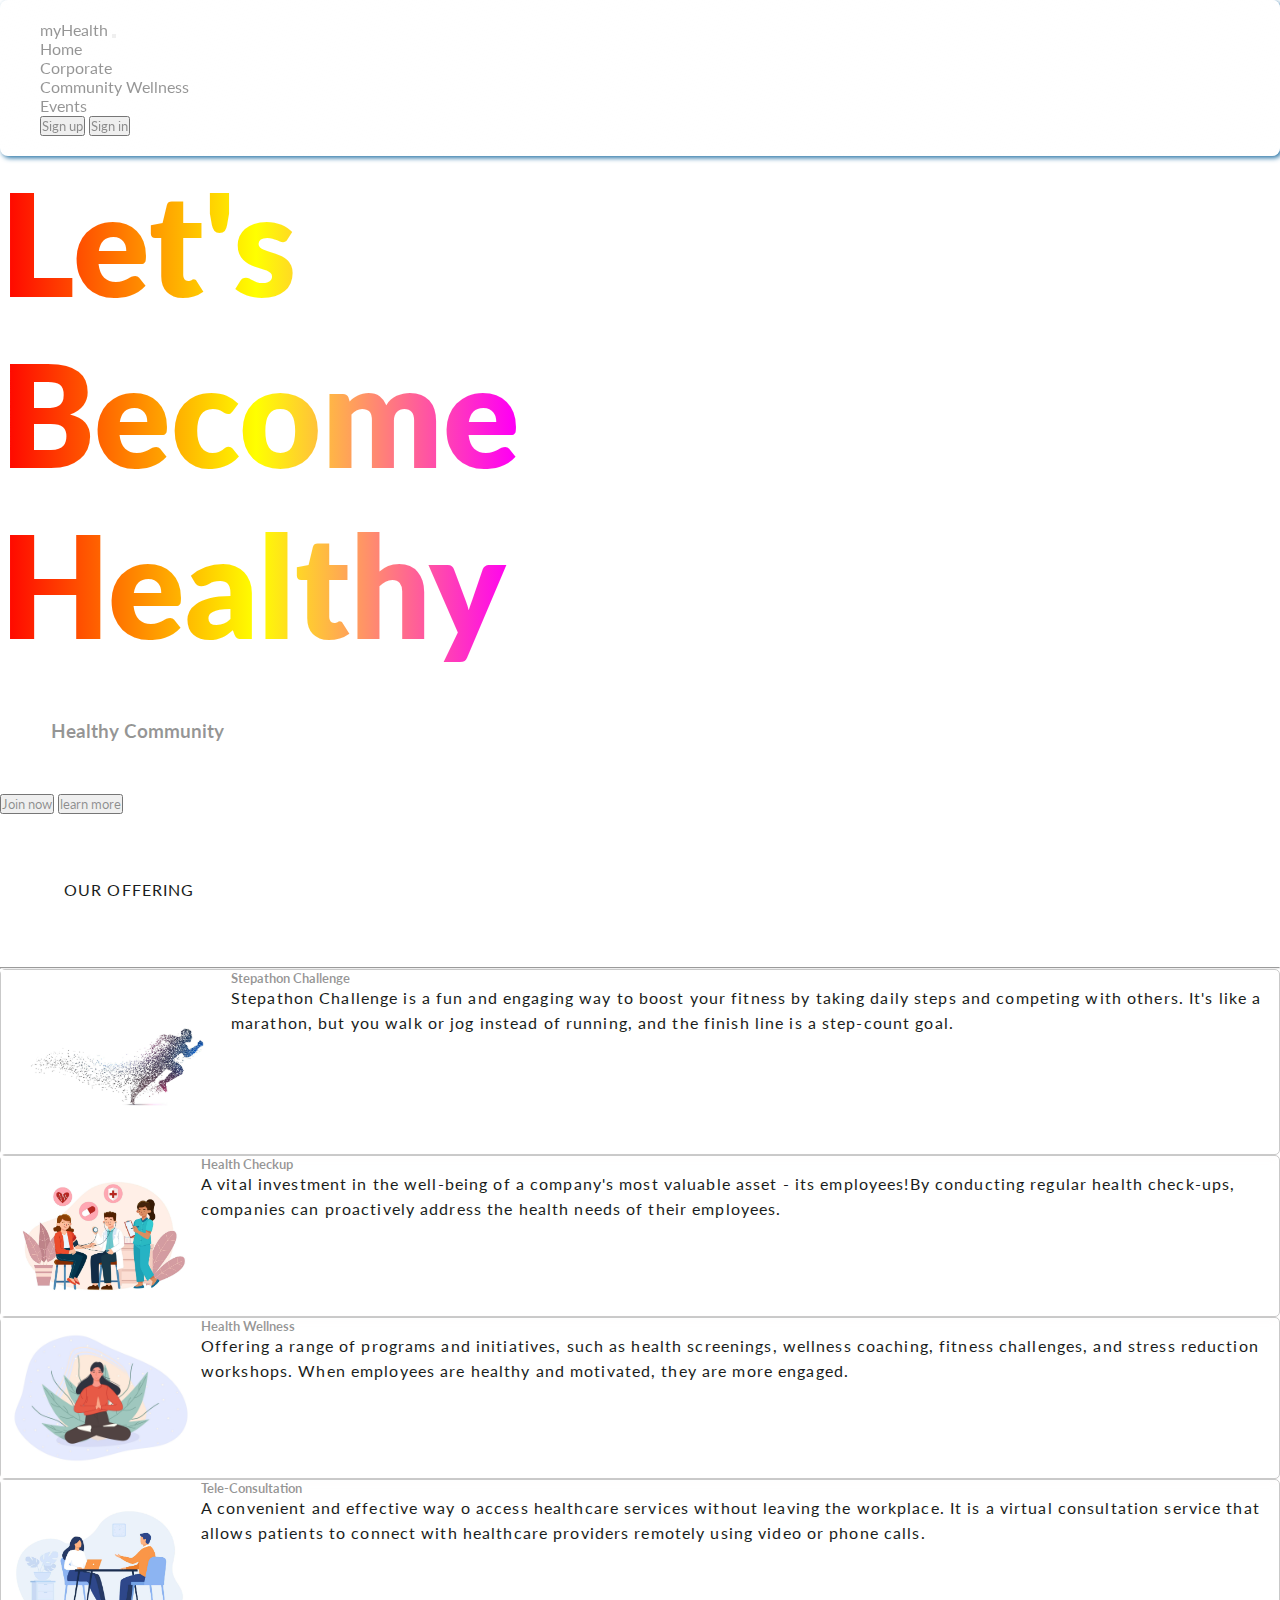
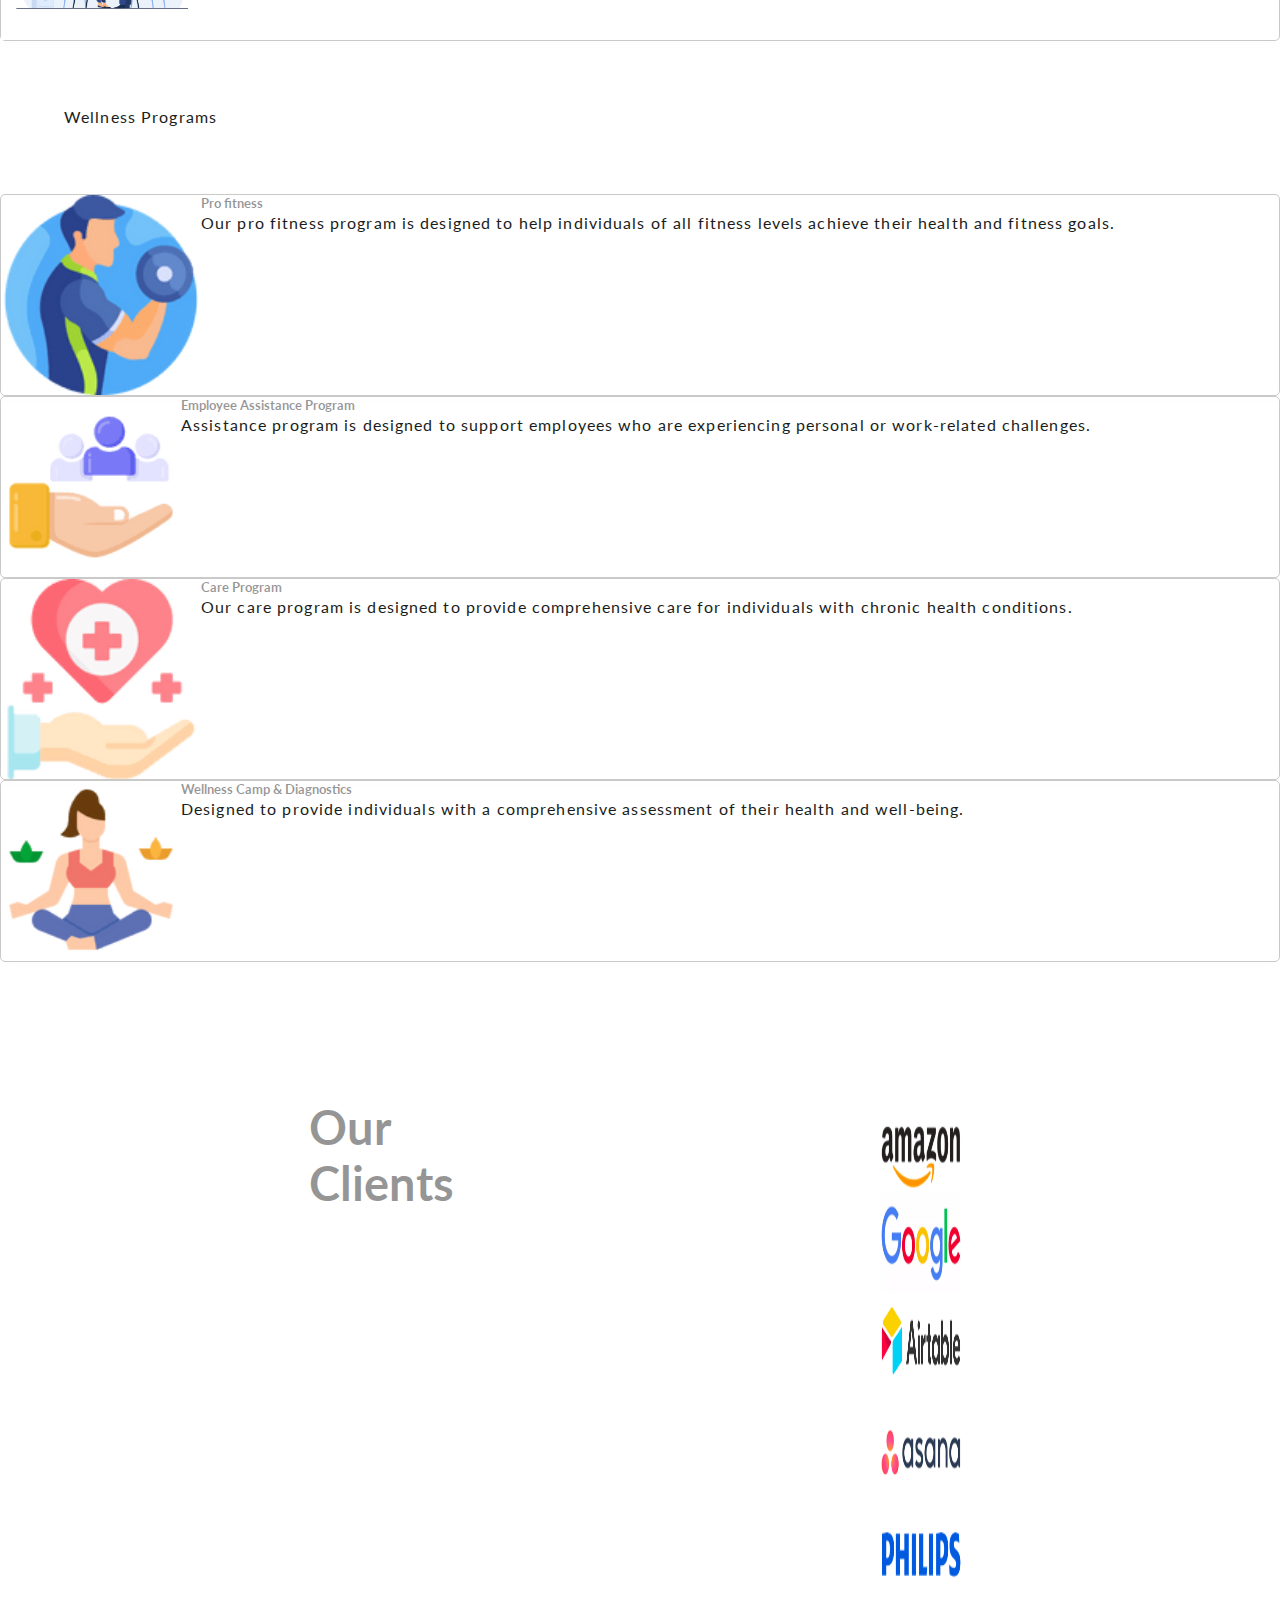
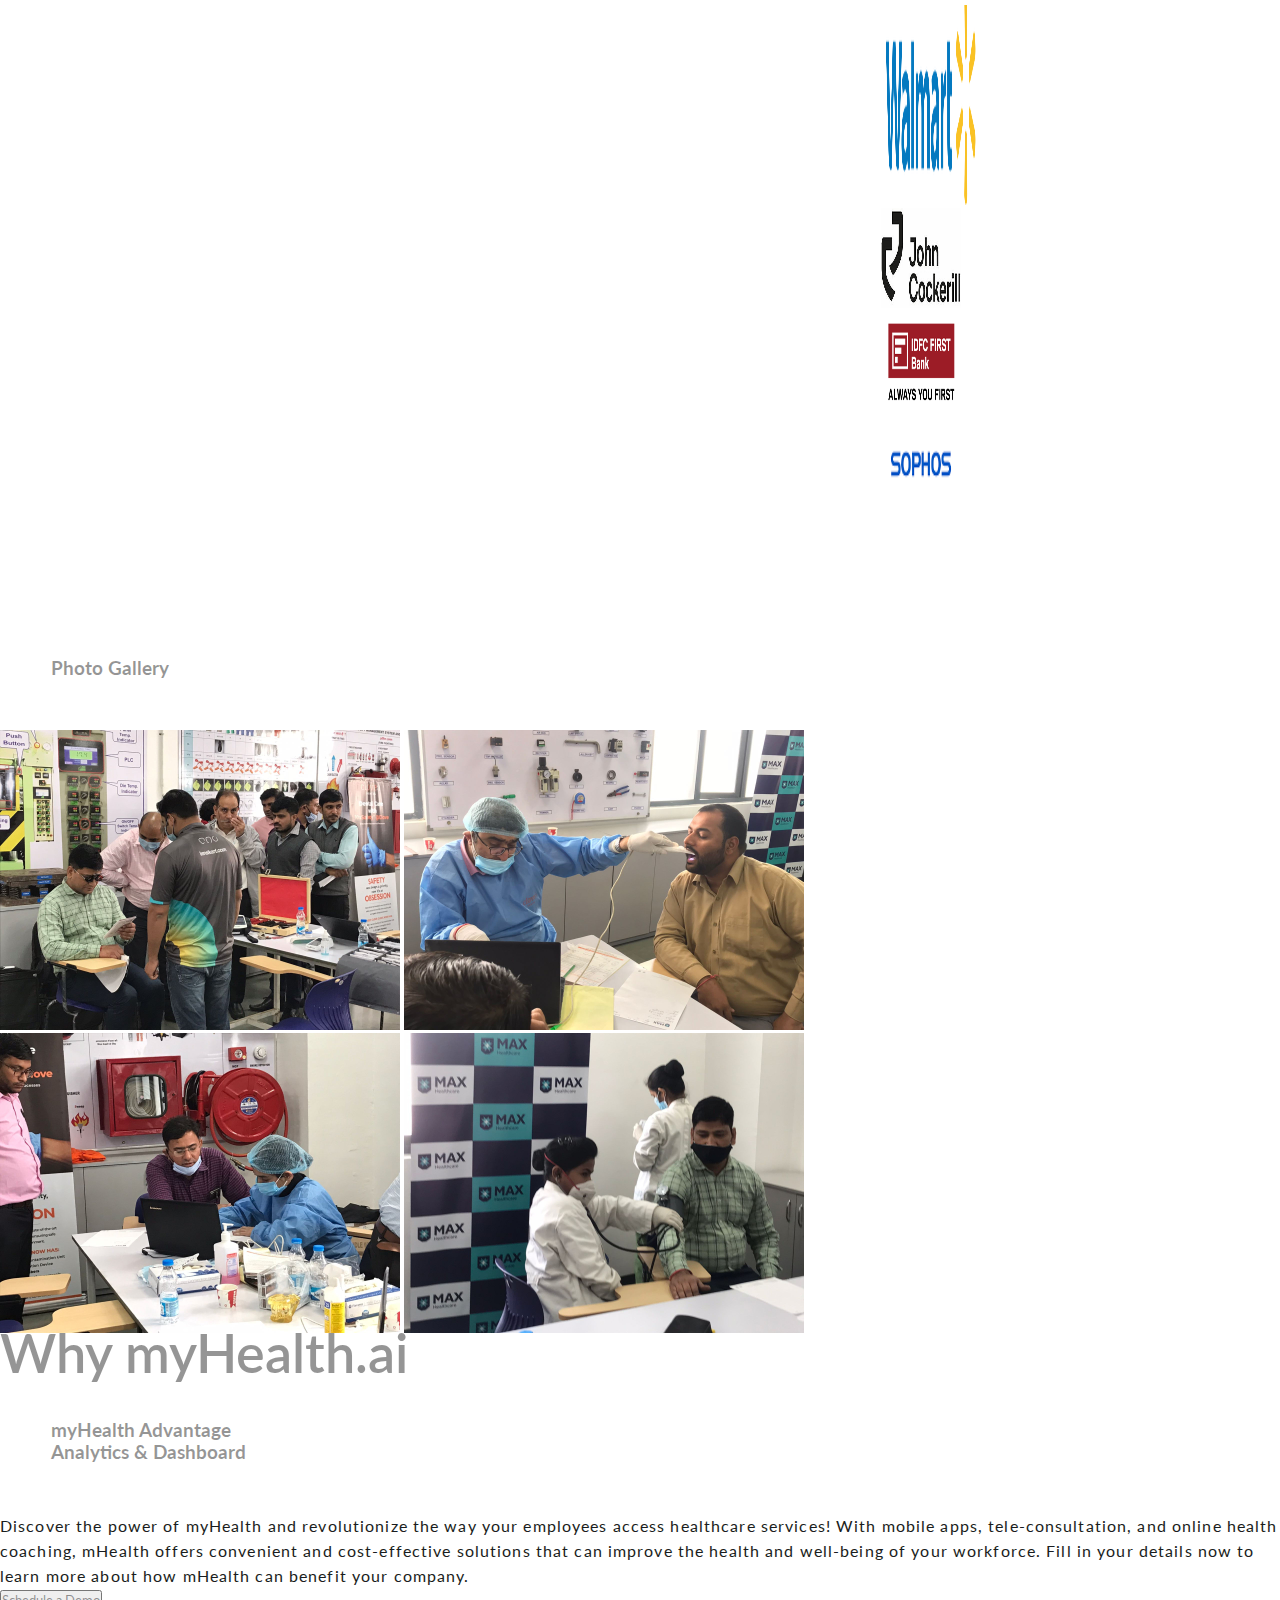
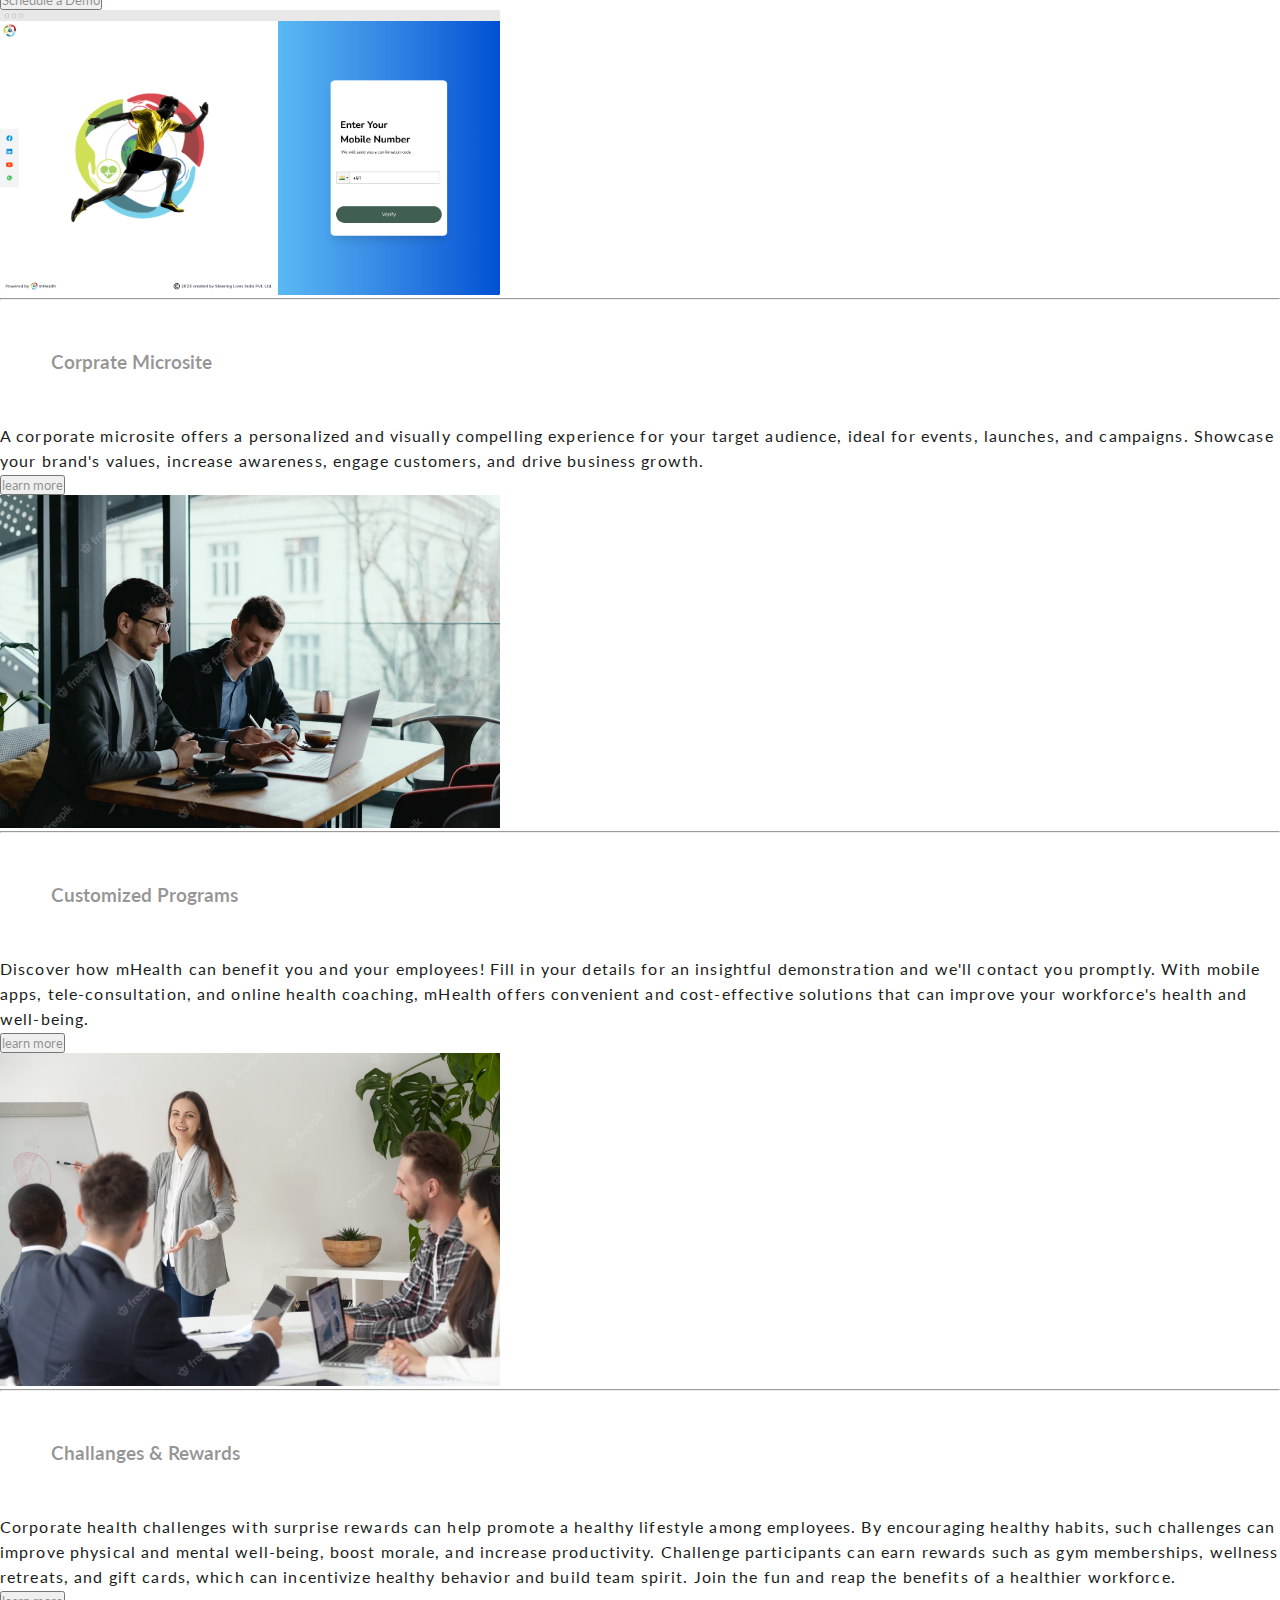
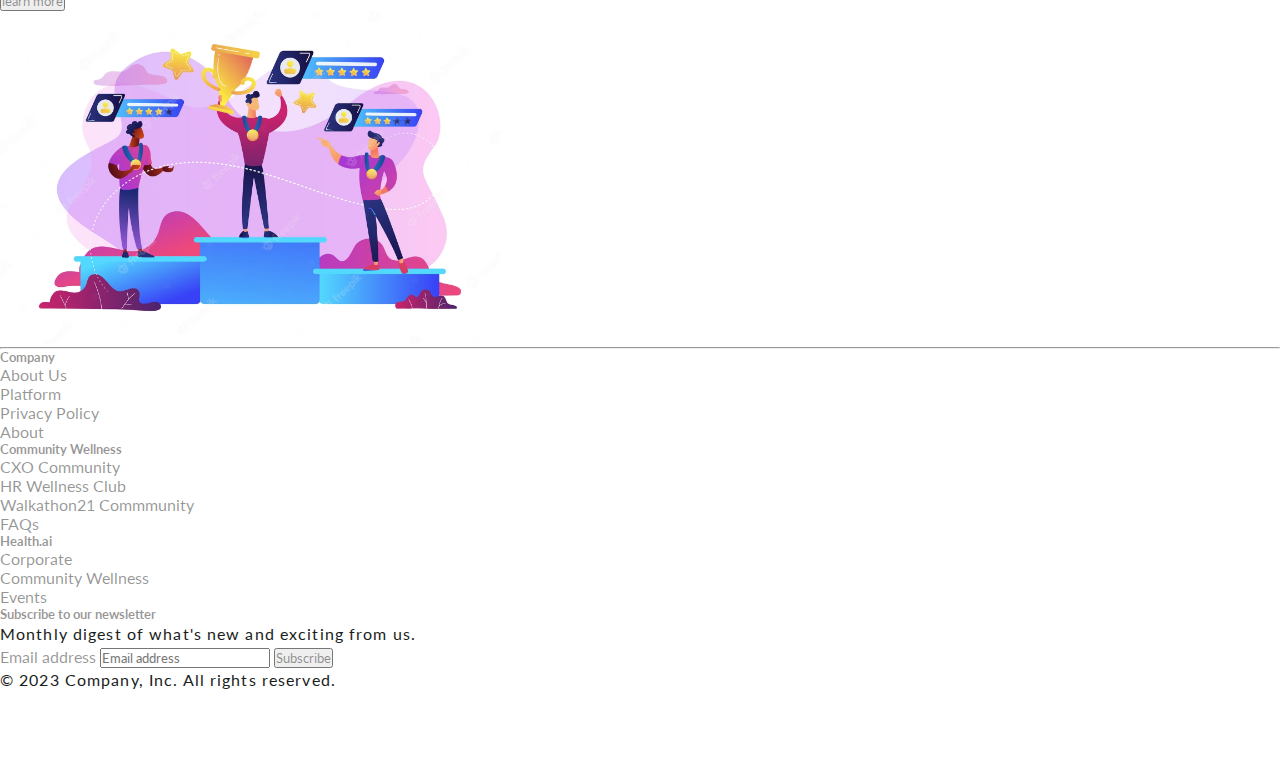
==== commit ef097928: "Added some more CSS" ====
--- a/index.html
+++ b/index.html
@@ -1,412 +1,452 @@
 <!DOCTYPE html>
 <html lang="en">
-  <head>
-    <meta charset="UTF-8" />
-    <meta name="viewport" content="width=device-width, initial-scale=1.0" />
-    <link href="https://cdn.jsdelivr.net/npm/bootstrap@5.3.0/dist/css/bootstrap.min.css" rel="stylesheet" integrity="sha384-9ndCyUaIbzAi2FUVXJi0CjmCapSmO7SnpJef0486qhLnuZ2cdeRhO02iuK6FUUVM" crossorigin="anonymous">
-
-    <link rel="stylesheet" href="style.css" />
-    <title>Document</title>
-  </head>
-  <body class="bg-dark">
-     <header>
-      <!-- navbar -->
-      <nav class="navbar navbar-expand-lg navbar-light bg-body-tertiary fixed-top ">
+
+<head>
+  <meta charset="UTF-8" />
+  <meta name="viewport" content="width=device-width, initial-scale=1.0" />
+  <link href="https://cdn.jsdelivr.net/npm/bootstrap@5.3.0/dist/css/bootstrap.min.css" rel="stylesheet"
+    integrity="sha384-9ndCyUaIbzAi2FUVXJi0CjmCapSmO7SnpJef0486qhLnuZ2cdeRhO02iuK6FUUVM" crossorigin="anonymous">
+
+  <link rel="stylesheet" href="CSS/style.css" />
+  <!-- <link rel="stylesheet" href="style1.css" /> -->
+  <title>myHealth</title>
+</head>
+
+<body class="bg-dark">
+  <header>
+    <!-- navbar -->
+    <nav class="navbar navbar-expand-lg bg-body-tertiary fixed-top cnav">
       <div class="container-fluid">
-          <a class="navbar-brand" href="index.html">Health</a>
-          <button
-            class="navbar-toggler"
-            type="button"
-            data-bs-toggle="collapse"
-            data-bs-target="#navbarNav"
-            aria-controls="navbarNav"
-            aria-expanded="false"
-            aria-label="Toggle navigation">
-            <span class="navbar-toggler-icon"></span>
-          </button>
-          <div class="collapse navbar-collapse" id="navbarNav">
-            <ul class="navbar-nav ms-auto">
-              <li class="nav-item">
-                <a class="nav-link active" aria-current="page" href="#">Home</a>
-              </li>
-              <li class="nav-item">
-                <a class="nav-link" href="corporate.html">Corporate</a>
-              </li>
-              <li class="nav-item">
-                <a class="nav-link" href="communitywellness.html">Community Wellness</a>
-              </li>
-              <li class="nav-item">
-                <a
-                  class="nav-link"
-                  href="events.html"
-                  tabindex="-1"
-                  aria-disabled="true"
-                  >Events</a
-                >
-              </li>
-            </ul>
-             
-            <div class="nbutton">
-            <a href="signup1.html" class="sbutton"><button type="button" class="btn btn-primary btn-sm">Sign up</button></a>
-            <a href="signin.html" class="sbutton"> <button type="button" class="btn btn-primary btn-sm">Sign in</button></a>
-        </div>
-          </div>
+        <a class="navbar-brand" href="index.html">myHealth</a>
+        <button class="navbar-toggler" type="button" data-bs-toggle="collapse" data-bs-target="#navbarNav"
+          aria-controls="navbarNav" aria-expanded="false" aria-label="Toggle navigation">
+          <span class="navbar-toggler-icon"></span>
+        </button>
+        <div class="collapse navbar-collapse" id="navbarNav">
+          <ul class="navbar-nav ms-auto">
+            <li class="nav-item">
+              <a class="nav-link active" aria-current="page" href="#">Home</a>
+            </li>
+            <li class="nav-item">
+              <a class="nav-link" href="corporate.html">Corporate</a>
+            </li>
+            <li class="nav-item">
+              <a class="nav-link" href="communitywellness.html">Community Wellness</a>
+            </li>
+            <li class="nav-item">
+              <a class="nav-link" href="events.html" tabindex="-1" aria-disabled="true">Events</a>
+            </li>
+          </ul>
+
+          <div class="cbutton">
+            <a href="signup1.html"><button type="button" class="btn btn-primary btn-sm">Sign
+                up</button></a>
+            <a href="signin.html"> <button type="button" class="btn btn-primary btn-sm">Sign
+                in</button></a>
+          </div>
+        </div>
+      </div>
+    </nav>
+  </header>
+
+
+
+
+
+  <main>
+    <!-- hero -->
+    <!-- <section class="hero-section  text-center">
+        
+
+      </section> -->
+
+
+    <div class="bg-dark text-secondary px-4 py-5 text-center">
+      <div class="py-5">
+        <h1 class="display-5 fw-bold text-white hero">Let's <br> Become <br> Healthy</h1>
+        <div class="col-lg-6 mx-auto">
+          <!-- <p class="fs-5 mb-4">Healthy Community</p> -->
+          <h3 class="text-white">
+            Healthy
+            <span>Community</span>
+          </h3>
+          <div class="d-grid gap-2 d-sm-flex justify-content-sm-center">
+            <button type="button" class="btn btn-outline-info btn-lg px-4 me-sm-3 fw-bold">Join now</button>
+            <button type="button" class="btn btn-outline-light btn-lg px-4">learn more</button>
+          </div>
+        </div>
+      </div>
     </div>
-      </nav>
-     </header>
-     
-
-     
-
-
-    <main>
-      <!-- hero -->
-      <!-- <section class="hero-section  text-center">
-        <div class="container-sm">
-            <h1 class="display-1">Let's <br />Become<br />Healthy</h1>
-          </div>
-          <div class="container-md">
-            <h3>
-              Healthy
-              <small class="text-muted">Community</small>
-            </h3>
-          </div>
-
-          <!-- buttons  
-      <div class="d-md-block ml-1">
-        <button class="btn btn-primary p-2" type="button"><a class="b1" href="sign-up/index.html">Join Now</a></button> 
-        <button class="btn btn-primary p-2" type="button"><a class="b1" href="#">learn more</a></button>
-      </div>
-
-      <p class="h6">We help build healthy habit using power of community & rewards</p>
-
-      </section> -->
-
-
-      <div class="bg-dark text-secondary px-4 py-5 text-center">
-        <div class="py-5">
-          <h1 class="display-5 fw-bold text-white hero">Let's <br> Become <br> Healthy</h1>
-          <div class="col-lg-6 mx-auto">
-            <!-- <p class="fs-5 mb-4">Healthy Community</p> -->
-            <h3 class="text-white">
-              Healthy
-              <small>Community</small>
-            </h3>
-            <div class="d-grid gap-2 d-sm-flex justify-content-sm-center">
-              <button type="button" class="btn btn-outline-info btn-lg px-4 me-sm-3 fw-bold">Join now</button>
-              <button type="button" class="btn btn-outline-light btn-lg px-4">learn more</button>
-            </div> 
-          </div>
-        </div>
-      </div>
-       
-    
-      
-      
-
-      <!-- What we Offer  -->
-
-      <section class="offering text-center">
+
+
+
+
+
+    <!-- What we Offer  -->
+
+    <section class="offering text-center">
       <div class="container text center common-title fw-bold text-white">
         <p class="h4 common-heading">OUR OFFERING</p>
         <hr class="w-25 mx-auto">
 
-    <div class="row row-cols-1 row-cols-lg-4 row-cols-md-2 row-cols-sm-1 g-4 offer">
-        <div class="col">
-          <div class="card d-flex align-items-center">
-            <img src="images/asset 8.jpeg" class="img-fluid" width="230px" alt="stepathon">
-            <div class="card-body">
-              <h5 class="card-title">Stepathon Challenge</h5>
-              <p class="card-text">Stepathon Challenge is a fun and engaging way to boost your
-                fitness by taking daily steps and competing with others. It's
-                like a marathon, but you walk or jog instead of running, and
-                the finish line is a step-count goal.</p>
-            </div>
-          </div>
-        </div>
-        <div class="col">
-          <div class="card d-flex align-items-center">
-            <img src="images/asset 9.jpeg" class="img-fluid" width="200px" alt="checkup">
-            <div class="card-body">
-              <h5 class="card-title">Health Checkup</h5>
-              <p class="card-text"> A vital investment in the well-being of a company's most
-                valuable asset - its employees!By conducting regular health
-                check-ups, companies can proactively address the health needs
-                of their employees.</p>
-            </div>
-          </div>
-        </div>
-        <div class="col">
-          <div class="card d-flex align-items-center">
-            <img src="images/asset 10.jpeg" class="img-fluid" width="200px" alt="wellness">
-            <div class="card-body">
-              <h5 class="card-title">Health Wellness</h5>
-              <p class="card-text">Offering a range of programs and initiatives, such as health
-                screenings, wellness coaching, fitness challenges, and stress
-                reduction workshops. When employees are healthy and motivated,
-                they are more engaged.</p>
-            </div>
-          </div>
-        </div>
-        <div class="col">
-          <div class="card d-flex align-items-center">
-            <img src="images/asset 11.jpeg" class="img-fluid" width="200px" alt="consultation">
-            <div class="card-body">
-              <h5 class="card-title">Tele-Consultation</h5>
-              <p class="card-text"> A convenient and effective way o access healthcare services
-                without leaving the workplace. It is a virtual consultation
-                service that allows patients to connect with healthcare
-                providers remotely using video or phone calls.</p>
-            </div>
-          </div>
-        </div>
-      </div>
-    </div>
-</section>
-
-      <!-- Wellness Program  -->
-
-      <section class="offering text-center">
-        <div class="container">
-        <p class="h4 text-white">Wellness Programs</p>
-      <div class="container text-center">
-        <div class="row row-cols-1 row-cols-md-4 g-4 program">
+        <div class="row row-cols-1 row-cols-lg-4 row-cols-md-2 row-cols-sm-1 g-4 offer">
           <div class="col">
             <div class="card d-flex align-items-center">
-              <img src="images/asset 12.png" class="img-fluid" width="200px" alt="pro" />
+              <img src="images/asset 8.jpeg" class="img-fluid" width="230px" alt="stepathon">
               <div class="card-body">
-                <h5 class="card-title">Pro fitness</h5>
-                <p class="card-text">
-                  Our pro fitness program is designed to help individuals of all
-                  fitness levels achieve their health and fitness goals.
-                </p>
+                <h5 class="card-title">Stepathon Challenge</h5>
+                <p class="card-text">Stepathon Challenge is a fun and engaging way to boost your
+                  fitness by taking daily steps and competing with others. It's
+                  like a marathon, but you walk or jog instead of running, and
+                  the finish line is a step-count goal.</p>
               </div>
             </div>
           </div>
           <div class="col">
             <div class="card d-flex align-items-center">
-              <img
-                src="images/asset 13.png"
-                class="img-fluid" width="180px"
-                alt="employee assistance"
-              />
+              <img src="images/asset 9.jpeg" class="img-fluid" width="200px" alt="checkup">
               <div class="card-body">
-                <h5 class="card-title">Employee Assistance Program</h5>
-                <p class="card-text">
-                  Assistance program is designed to support employees who are
-                  experiencing personal or work-related challenges.
-                </p>
+                <h5 class="card-title">Health Checkup</h5>
+                <p class="card-text"> A vital investment in the well-being of a company's most
+                  valuable asset - its employees!By conducting regular health
+                  check-ups, companies can proactively address the health needs
+                  of their employees.</p>
               </div>
             </div>
           </div>
           <div class="col">
             <div class="card d-flex align-items-center">
-              <img src="images/asset 14.png" class="card-img-fluid" width="200px" alt="care" />
+              <img src="images/asset 10.jpeg" class="img-fluid" width="200px" alt="wellness">
               <div class="card-body">
-                <h5 class="card-title">Care Program</h5>
-                <p class="card-text">
-                  Our care program is designed to provide comprehensive care for
-                  individuals with chronic health conditions.
-                </p>
+                <h5 class="card-title">Health Wellness</h5>
+                <p class="card-text">Offering a range of programs and initiatives, such as health
+                  screenings, wellness coaching, fitness challenges, and stress
+                  reduction workshops. When employees are healthy and motivated,
+                  they are more engaged.</p>
               </div>
             </div>
           </div>
           <div class="col">
             <div class="card d-flex align-items-center">
-              <img src="images/asset 15.png" class="card-img-fluid" width="180px" alt="camp" />
+              <img src="images/asset 11.jpeg" class="img-fluid" width="200px" alt="consultation">
               <div class="card-body">
-                <h5 class="card-title">Wellness Camp & Diagnostics</h5>
-                <p class="card-text">
-                  Designed to provide individuals with a comprehensive
-                  assessment of their health and well-being.
-                </p>
-              </div>
-            </div>
-          </div>
-        </div>
+                <h5 class="card-title">Tele-Consultation</h5>
+                <p class="card-text"> A convenient and effective way o access healthcare services
+                  without leaving the workplace. It is a virtual consultation
+                  service that allows patients to connect with healthcare
+                  providers remotely using video or phone calls.</p>
+              </div>
+            </div>
+          </div>
+        </div>
+      </div>
+    </section>
+
+    <!-- Wellness Program  -->
+
+    <section class="offering text-center">
+      <div class="container">
+        <p class="h4 text-white">Wellness Programs</p>
+        <div class="container text-center">
+          <div class="row row-cols-1 row-cols-md-4 g-4 program">
+            <div class="col">
+              <div class="card d-flex align-items-center">
+                <img src="images/asset 12.png" class="img-fluid" width="200px" alt="pro" />
+                <div class="card-body">
+                  <h5 class="card-title">Pro fitness</h5>
+                  <p class="card-text">
+                    Our pro fitness program is designed to help individuals of all
+                    fitness levels achieve their health and fitness goals.
+                  </p>
+                </div>
+              </div>
+            </div>
+            <div class="col">
+              <div class="card d-flex align-items-center">
+                <img src="images/asset 13.png" class="img-fluid" width="180px" alt="employee assistance" />
+                <div class="card-body">
+                  <h5 class="card-title">Employee Assistance Program</h5>
+                  <p class="card-text">
+                    Assistance program is designed to support employees who are
+                    experiencing personal or work-related challenges.
+                  </p>
+                </div>
+              </div>
+            </div>
+            <div class="col">
+              <div class="card d-flex align-items-center">
+                <img src="images/asset 14.png" class="card-img-fluid" width="200px" alt="care" />
+                <div class="card-body">
+                  <h5 class="card-title">Care Program</h5>
+                  <p class="card-text">
+                    Our care program is designed to provide comprehensive care for
+                    individuals with chronic health conditions.
+                  </p>
+                </div>
+              </div>
+            </div>
+            <div class="col">
+              <div class="card d-flex align-items-center">
+                <img src="images/asset 15.png" class="card-img-fluid" width="180px" alt="camp" />
+                <div class="card-body">
+                  <h5 class="card-title">Wellness Camp & Diagnostics</h5>
+                  <p class="card-text">
+                    Designed to provide individuals with a comprehensive
+                    assessment of their health and well-being.
+                  </p>
+                </div>
+              </div>
+            </div>
+          </div>
+        </div>
+      </div>
+    </section>
+
+
+    <!-- our clients -->
+
+    <section class="clients">
+      <div class=" container-md text-center mb-6">
+        <h3 class="text-white mt-6">Our Clients</h3>
+      </div>
+      <div class="container-fluid">
+        <div class="d-flex align-items-center justify-content-center">
+          <div class="row row-cols-1 row-cols-sm-2 row-cols-md-3">
+            <div class="col"><img src="images/client1.png" class="img-thumbnail mb-4" alt="c1" width="80px"
+                height="100px"></div>
+            <div class="col"><img src="images/client2.png" class="img-thumbnail mb-4" alt="c2" width="80px"
+                height="100px"></div>
+            <div class="col"><img src="images/client3.png" class="img-thumbnail mb-4" alt="c3" width="80px"
+                height="100px"></div>
+          </div>
+        </div>
+
+        <!-- <div class="container text-center"> -->
+        <div class="d-flex align-items-center justify-content-center">
+
+          <div class="row row-cols-1 row-cols-sm-2 row-cols-md-3">
+            <div class="col"><img src="images/client4.png" class="img-thumbnail mb-4" alt="c4" width="80px"
+                height="100px"></div>
+            <div class="col"><img src="images/client5.png" class="img-thumbnail mb-4" alt="c5" width="80px"
+                height="100px"></div>
+            <div class="col"><img src="images/client6.png" class="img-thumbnail mb-4" alt="c6" width="100px"
+                height="200px"></div>
+          </div>
+        </div>
+
+        <!-- <div class="container text-center"> -->
+        <div class="d-flex align-items-center justify-content-center">
+
+          <div class="row row-cols-1 row-cols-sm-2 row-cols-md-3">
+            <div class="col"><img src="images/client7.jpeg" class="img-thumbnail mb-4" alt="c7" width="80"
+                height="100px"></div>
+            <div class="col"><img src="images/client8.png" class="img-thumbnail mb-4" alt="c8" width="80"
+                height="100px"></div>
+            <div class="col"><img src="images/client9.png" class="img-thumbnail mb-4" alt="c9" width="80"
+                height="100px"></div>
+          </div>
+        </div>
+      </div>
+    </section>
+
+
+   
+
+
+    <!-- Photo Gallery -->
+
+    <!-- <section class="events"> -->
+
+    <!-- </section> -->
+
+    <div class="container">
+      <h3 class="text-center text-white m-4">Photo Gallery</h3>
+      <div class="row row-cols-2 row-cols-md-4 row-cols-sm-1  ">
+        <img src="images/asset 16.jpeg" class="img-thumbnail rounded mx-auto m-4 img-fluid" alt="pic16" width="400px">
+        <img src="images/asset 17.jpeg" class="img-thumbnail rounded mx-auto m-4 img-fluid" alt="pic17" width="400px">
+      </div>
+      <div class="row row-cols-2 row-cols-md-4 row-cols-sm-1">
+        <img src="images/asset 19.jpeg" class="img-thumbnail rounded mx-auto m-4 img-fluid" alt="pic19" width="400px">
+        <img src="images/asset 20.jpeg" class="img-thumbnail rounded mx-auto m-4 img-fluid" alt="pic20" width="400px">
       </div>
     </div>
-</section>
-
-
-      <!-- our clients -->
-
-      <section class="clients">
-        <div class=" container-md text-center mb-6">
-      <h3 class="text-white mt-6">Our Clients</h3></div>
-    <div class="container text-center">
-        <div class="row row-cols-1 row-cols-sm-2 row-cols-md-3">
-          <div class="col"><img src="images/client1.png" class="img-thumbnail mb-4" alt="c1" width="80px" height="100px"></div>
-          <div class="col"><img src="images/client2.png" class="img-thumbnail mb-4" alt="c2" width="80px" height="100px"></div>
-          <div class="col"><img src="images/client3.png" class="img-thumbnail mb-4" alt="c3" width="80px" height="100px"></div>
-        </div>
-      </div>
-
-      <div class="container text-center">
-        <div class="row row-cols-1 row-cols-sm-2 row-cols-md-3">
-          <div class="col"><img src="images/client4.png" class="img-thumbnail mb-4" alt="c4" width="80px" height="100px"></div>
-          <div class="col"><img src="images/client5.png" class="img-thumbnail mb-4" alt="c5" width="80px" height="100px"></div>
-          <div class="col"><img src="images/client6.png" class="img-thumbnail mb-4" alt="c6" width="100px" height="200px"></div>
-        </div>
-      </div>
-
-      <div class="container text-center">
-        <div class="row row-cols-1 row-cols-sm-2 row-cols-md-3">
-          <div class="col"><img src="images/client7.jpeg" class="img-thumbnail mb-4" alt="c7" width="80" height="100px"></div>
-          <div class="col"><img src="images/client8.png" class="img-thumbnail mb-4" alt="c8" width="80" height="100px"></div>
-          <div class="col"><img src="images/client9.png" class="img-thumbnail mb-4" alt="c9" width="80" height="100px"></div>
-        </div>
-      </div>
-    </section>
-
-
-
-
-      <!-- Photo Gallery -->
-
-      <section class="events">
-      <div class="container">
-        <div class="row row-cols-2 re-img">
-          <div class="col p3"><img src="images/asset 16.jpeg" class="img-thumbnail   alt="pic3" width="400px"></div>
-          <div class="col p4"><img src="images/asset 17.jpeg" class="img-thumbnail  " alt="pic4" width="400px"></div>
-          <div class="col p5"><img src="images/asset 19.jpeg" class="img-thumbnail  " alt="pic5" width="400px"></div>
-          <div class="col p6"><img src="images/asset 20.jpeg" class="img-thumbnail  " alt="pic6" width="400px"></div>
-        </div>
-      </div>
-    </section>
-
-      <!-- Why  -->
- 
-        <!-- START THE FEATURETTES -->
-    
-        <section class="features-section">
+
+
+
+    <!-- Why  -->
+
+    <!-- START THE FEATURETTES -->
+
+    <section class="features-section">
+
+
+      <div class="container-md text-center my-4">
+        <h2 class=" text-white my-4">Why myHealth.ai</h2>
+      </div>
+
+      <div class="container-fluid">
+
+        <div class="row featurette d-flex justify-content-center align-items-center">
+          <div class="col-sm-7">
+            <h3 class="featurette-heading fw-normal lh-1  text-white"><span
+                class="text-body-secondary  text-white">myHealth Advantage</span><br>Analytics & Dashboard</h3>
+            <p class="lead  text-white my-4">Discover the power of myHealth and revolutionize the way your employees
+              access healthcare services! With mobile apps, tele-consultation, and online health coaching, mHealth
+              offers convenient and cost-effective solutions that can improve the health and well-being of your
+              workforce. Fill in your details now to learn more about how mHealth can benefit your company.</p>
+            <button type="button" class="btn btn-primary btn-lg">Schedule a Demo</button>
+          </div>
+          <div class="col-sm-4">
+            <img src="images/asset 21.png"
+              class="img-thumbnail bd-placeholder-img bd-placeholder-img-lg featurette-image img-fluid mx-auto"
+              alt="pic21" width="500px">
+          </div>
+        </div>
+
         <hr class="featurette-divider">
 
-        <div class="container-md text-center ">
-            <h2 class=" text-white">Why myHealth.ai</h2></div>
-    
-        <div class="row featurette">
-          <div class="col-sm-7">
-            <h3 class="featurette-heading fw-normal lh-1  text-white"><span class="text-body-secondary  text-white">myHealth Advantage</span><br>Analytics & Dashboard</h3>
-            <p class="lead  text-white">Discover the power of myHealth and revolutionize the way your employees access healthcare services! With mobile apps, tele-consultation, and online health coaching, mHealth offers convenient and cost-effective solutions that can improve the health and well-being of your workforce. Fill in your details now to learn more about how mHealth can benefit your company.</p>
-            <button type="button" class="btn btn-primary btn-lg">Schedule a Demo</button>
-          </div>
-          <div class="col-sm-4">
-            <img src="images/asset 21.png" class="img-thumbnail" alt="pic21">
-          </div>
-        </div>
-    
-        <hr class="featurette-divider">
-    
-        <div class="row featurette">
+        <div class="row featurette d-flex justify-content-center align-items-center">
           <div class="col-sm-7 order-sm-2">
             <h3 class="featurette-heading fw-normal lh-1  text-white">Corprate Microsite</h3>
-            <p class="lead  text-white">A corporate microsite offers a personalized and visually compelling experience for your target audience, ideal for events, launches, and campaigns. Showcase your brand's values, increase awareness, engage customers, and drive business growth.</p>
+            <p class="lead  text-white my-4">A corporate microsite offers a personalized and visually compelling
+              experience for your target audience, ideal for events, launches, and campaigns. Showcase your brand's
+              values, increase awareness, engage customers, and drive business growth.</p>
             <button type="button" class="btn btn-primary btn-lg">learn more</button>
           </div>
           <div class="col-sm-4 order-sm-1">
-            <img src="images/asset 22.png.avif" class="img-thumbnail" alt="pic22">
-          </div>
-        </div>
-    
+            <img src="images/asset 22.png.avif"
+              class="img-thumbnail bd-placeholder-img bd-placeholder-img-lg featurette-image img-fluid mx-auto"
+              alt="pic21" width="500px">
+
+          </div>
+        </div>
+
         <hr class="featurette-divider">
-    
-        <div class="row featurette">
+
+        <div class="row featurette d-flex justify-content-center align-items-center">
           <div class="col-sm-7">
             <h3 class="featurette-heading fw-normal lh-1  text-white">Customized Programs</span></h2>
-            <p class="lead  text-white">Discover how mHealth can benefit you and your employees! Fill in your details for an insightful demonstration and we'll contact you promptly. With mobile apps, tele-consultation, and online health coaching, mHealth offers convenient and cost-effective solutions that can improve your workforce's health and well-being.</p>
-            <button type="button" class="btn btn-primary btn-lg">learn more</button>
+              <p class="lead  text-white my-4">Discover how mHealth can benefit you and your employees! Fill in your
+                details for an insightful demonstration and we'll contact you promptly. With mobile apps,
+                tele-consultation, and online health coaching, mHealth offers convenient and cost-effective solutions
+                that can improve your workforce's health and well-being.</p>
+              <button type="button" class="btn btn-primary btn-lg">learn more</button>
           </div>
           <div class="col-sm-4">
-            <img src="images/asset23.png" class="img-thumbnail" alt="pic23">
-          </div>
-        </div>
-    
+            <img src="images/asset23.png"
+              class="img-thumbnail bd-placeholder-img bd-placeholder-img-lg featurette-image img-fluid mx-auto"
+              alt="pic21" width="500px">
+
+          </div>
+        </div>
+
         <hr class="featurette-divider">
-    
-        <div class="row featurette">
+
+        <div class="row featurette d-flex justify-content-center align-items-center">
           <div class="col-sm-7 order-sm-2">
             <h3 class="featurette-heading fw-normal lh-1 text-white">Challanges & Rewards</h3>
-            <p class="lead  text-white">Corporate health challenges with surprise rewards can help promote a healthy lifestyle among employees. By encouraging healthy habits, such challenges can improve physical and mental well-being, boost morale, and increase productivity. Challenge participants can earn rewards such as gym memberships, wellness retreats, and gift cards, which can incentivize healthy behavior and build team spirit. Join the fun and reap the benefits of a healthier workforce.</p>
+            <p class="lead  text-white my-4">Corporate health challenges with surprise rewards can help promote a
+              healthy lifestyle among employees. By encouraging healthy habits, such challenges can improve physical and
+              mental well-being, boost morale, and increase productivity. Challenge participants can earn rewards such
+              as gym memberships, wellness retreats, and gift cards, which can incentivize healthy behavior and build
+              team spirit. Join the fun and reap the benefits of a healthier workforce.</p>
             <button type="button" class="btn btn-primary btn-lg">learn more</button>
           </div>
           <div class="col-sm-4 order-sm-1">
-            <img src="images/asset24.png" class="img-thumbnail" alt="pic24">
-          </div>
-        </div>
-    
-        <hr class="featurette-divider">
+            <img src="images/asset24.png"
+              class="img-thumbnail bd-placeholder-img bd-placeholder-img-lg featurette-image img-fluid mx-auto"
+              alt="pic21" width="500px">
+
+          </div>
+        </div>
+
+      </div>
+
+      <hr class="featurette-divider">
 
     </section>
 
-      <!-- footer  -->
-
-      <footer class="footer bg-white">
-        <div class="container">
-          <footer class="py-5">
-            <div class="row">
-              <div class="col-6 col-md-2 mb-3">
-                <h5>Company</h5>
-                <ul class="nav flex-column">
-                  <li class="nav-item mb-2"><a href="#" class="nav-link p-0 text-body-secondary">About Us</a></li>
-                  <li class="nav-item mb-2"><a href="#" class="nav-link p-0 text-body-secondary">Platform</a></li>
-                  <li class="nav-item mb-2"><a href="#" class="nav-link p-0 text-body-secondary">Privacy Policy</a></li>
-                  <li class="nav-item mb-2"><a href="#" class="nav-link p-0 text-body-secondary">About</a></li>
-                </ul>
-              </div>
-        
-              <div class="col-6 col-md-2 mb-3">
-                <h5>Community Wellness</h5>
-                <ul class="nav flex-column">
-                  <li class="nav-item mb-2"><a href="#" class="nav-link p-0 text-body-secondary">CXO Community</a></li>
-                  <li class="nav-item mb-2"><a href="#" class="nav-link p-0 text-body-secondary">HR Wellness Club</a></li>
-                  <li class="nav-item mb-2"><a href="#" class="nav-link p-0 text-body-secondary">Walkathon21 Commmunity</a></li>
-                  <li class="nav-item mb-2"><a href="#" class="nav-link p-0 text-body-secondary">FAQs</a></li>
-                </ul>
-              </div>
-        
-              <div class="col-6 col-md-2 mb-3">
-                <h5>Health.ai</h5>
-                <ul class="nav flex-column">
-                  <li class="nav-item mb-2"><a href="#" class="nav-link p-0 text-body-secondary">Corporate</a></li>
-                  <li class="nav-item mb-2"><a href="#" class="nav-link p-0 text-body-secondary">Community Wellness</a></li>
-                  <li class="nav-item mb-2"><a href="#" class="nav-link p-0 text-body-secondary">Events</a></li>
-                   
-                   
-                </ul>
-              </div>
-        
-              <div class="col-md-5 offset-md-1 mb-3">
-                <form>
-                  <h5>Subscribe to our newsletter</h5>
-                  <p>Monthly digest of what's new and exciting from us.</p>
-                  <div class="d-flex flex-column flex-sm-row w-100 gap-2">
-                    <label for="newsletter1" class="visually-hidden">Email address</label>
-                    <input id="newsletter1" type="text" class="form-control" placeholder="Email address">
-                    <button class="btn btn-primary" type="button">Subscribe</button>
-                  </div>
-                </form>
-              </div>
-            </div>
-        
-            <div class="d-flex flex-column flex-sm-row justify-content-between py-4 my-4 border-top">
-              <p>&copy; 2023 Company, Inc. All rights reserved.</p>
-              <ul class="list-unstyled d-flex">
-                <li class="ms-3"><a class="link-body-emphasis" href="#"><svg class="bi" width="24" height="24"><use xlink:href="#twitter"/></svg></a></li>
-                <li class="ms-3"><a class="link-body-emphasis" href="#"><svg class="bi" width="24" height="24"><use xlink:href="#instagram"/></svg></a></li>
-                <li class="ms-3"><a class="link-body-emphasis" href="#"><svg class="bi" width="24" height="24"><use xlink:href="#facebook"/></svg></a></li>
+
+    <!-- footer  -->
+
+    <footer class="fend">
+      <div class="container">
+        <footer class="py-5">
+          <div class="row">
+            <div class="col-6 col-md-2 mb-3">
+              <h5>Company</h5>
+              <ul class="nav flex-column">
+                <li class="nav-item mb-2"><a href="#" class="nav-link p-0 text-body-secondary  ">About Us</a></li>
+                <li class="nav-item mb-2"><a href="#" class="nav-link p-0 text-body-secondary  ">Platform</a></li>
+                <li class="nav-item mb-2"><a href="#" class="nav-link p-0 text-body-secondary ">Privacy Policy</a></li>
+                <li class="nav-item mb-2"><a href="#" class="nav-link p-0 text-body-secondary  ">About</a></li>
               </ul>
             </div>
-          </footer>
-        </div>
-      </footer>
+
+            <div class="col-6 col-md-2 mb-3">
+              <h5>Community Wellness</h5>
+              <ul class="nav flex-column">
+                <li class="nav-item mb-2"><a href="#" class="nav-link p-0 text-body-secondary">CXO Community</a></li>
+                <li class="nav-item mb-2"><a href="#" class="nav-link p-0 text-body-secondary">HR Wellness Club</a></li>
+                <li class="nav-item mb-2"><a href="#" class="nav-link p-0 text-body-secondary">Walkathon21
+                    Commmunity</a></li>
+                <li class="nav-item mb-2"><a href="#" class="nav-link p-0 text-body-secondary">FAQs</a></li>
+              </ul>
+            </div>
+
+            <div class="col-6 col-md-2 mb-3">
+              <h5>Health.ai</h5>
+              <ul class="nav flex-column">
+                <li class="nav-item mb-2"><a href="#" class="nav-link p-0 text-body-secondary">Corporate</a></li>
+                <li class="nav-item mb-2"><a href="#" class="nav-link p-0 text-body-secondary">Community Wellness</a>
+                </li>
+                <li class="nav-item mb-2"><a href="#" class="nav-link p-0 text-body-secondary">Events</a></li>
+
+
+              </ul>
+            </div>
+
+            <div class="col-md-5 offset-md-1 mb-3">
+              <form>
+                <h5>Subscribe to our newsletter</h5>
+                <p>Monthly digest of what's new and exciting from us.</p>
+                <div class="d-flex flex-column flex-sm-row w-100 gap-2">
+                  <label for="newsletter1" class="visually-hidden">Email address</label>
+                  <input id="newsletter1" type="text" class="form-control" placeholder="Email address">
+                  <button class="btn btn-primary" type="button">Subscribe</button>
+                </div>
+              </form>
+            </div>
+          </div>
+
+          <div class="d-flex flex-column flex-sm-row justify-content-between py-4 my-4 border-top">
+            <p>&copy; 2023 Company, Inc. All rights reserved.</p>
+            <ul class="list-unstyled d-flex">
+              <li class="ms-3"><a class="link-body-emphasis" href="#"><svg class="bi" width="24" height="24">
+                    <use xlink:href="#twitter" />
+                  </svg></a></li>
+              <li class="ms-3"><a class="link-body-emphasis" href="#"><svg class="bi" width="24" height="24">
+                    <use xlink:href="#instagram" />
+                  </svg></a></li>
+              <li class="ms-3"><a class="link-body-emphasis" href="#"><svg class="bi" width="24" height="24">
+                    <use xlink:href="#facebook" />
+                  </svg></a></li>
+            </ul>
+          </div>
+        </footer>
       </div>
     </footer>
-
-      <script src="https://cdn.jsdelivr.net/npm/bootstrap@5.3.0/dist/js/bootstrap.bundle.min.js" integrity="sha384-geWF76RCwLtnZ8qwWowPQNguL3RmwHVBC9FhGdlKrxdiJJigb/j/68SIy3Te4Bkz" crossorigin="anonymous"></script>
-          </body>
-      </html>
-
-    </main>
-  </body>
+     
+     
+
+    <script src="https://cdn.jsdelivr.net/npm/bootstrap@5.3.0/dist/js/bootstrap.bundle.min.js"
+      integrity="sha384-geWF76RCwLtnZ8qwWowPQNguL3RmwHVBC9FhGdlKrxdiJJigb/j/68SIy3Te4Bkz"
+      crossorigin="anonymous"></script>
+</body>
+
 </html>
+
+</main>
+</body>
+
+</html>--- a/CSS/style.css
+++ b/CSS/style.css
@@ -0,0 +1,216 @@
+ @import url('https://fonts.googleapis.com/css2?family=Lato:wght@900&display=swap');
+ 
+*{
+    margin: 0;
+    padding: 0;
+    box-sizing: border-box;
+    font-family: 'Lato', sans-serif;
+    color: rgba(14, 14, 14, 0.441);
+}
+:root{
+    --bs-dark-color: #1a1d20;
+    --bs-dark-primary: #1c1c1c;
+    --bs-main-color:#fff;
+    --bs-primary-color: #c6c6c6;
+    --secondary-color: #29a9fd;
+    --bs-supporting-color: #c850c0;
+}
+
+h1,h2,h3,h4,h5,h6{
+    font-family: 'Lato', sans-serif;
+    /* color: var(--bs-dark-color); */
+}
+
+h1{
+    font-size: 3.8rem;
+}
+
+h2{
+    line-height: 2rem;
+    font-weight:600;
+    font-size: 3.4rem;
+}
+
+p{
+    margin: 0;
+    font-weight: 400;
+    font-size: 1rem;
+    color: var(--bs-dark-color);
+    letter-spacing: 0.07rem;
+    line-height: 1.55rem;
+    font-synthesis: none;
+    text-rendering: optimizeLegibility;
+}
+
+a{
+    text-decoration: none;
+}
+
+.bg-main{
+
+}
+
+li{
+    list-style: none;
+}
+
+ 
+nav{
+  background: linear-gradient(to top left, #3ed8ff, #a8f5ff);
+  top: 40%;
+  /* transform: translateY(-50%); */
+  padding: 20px 40px;
+  background-color: #ffffff09;
+  background: linear-gradient(to top left, #ffffff, #ffffff33 );
+  backdrop-filter: blur(8px);
+  border-radius: 8px;
+  box-shadow: 2px 2px 5px #2773a5;
+  z-index: 2;
+  background: linear-gradient(to top right, #ffffff33, #ffffff);
+
+}
+
+.nav-link:hover{
+  color: var(--secondary-color) !important;
+}
+
+
+.hero-section{
+    text-align: center;
+    letter-spacing: 0.06px;
+    line-height: 1em;
+    margin: 5%;
+    padding: 5%;
+}
+
+.hero-section, d-md-block ml-1, h3,.h6{
+    margin: 2%;
+    padding: 2%;
+}
+
+.h6{
+    color: #888888;
+}
+
+.hero {
+    background: linear-gradient(90deg, #ff0000, #ffff00, #ff00f3, #0033ff, #ff00c4, #ff0000);
+    font-weight: 800;
+    font-size: 8.9rem;  
+    font-family:'Lato', sans-serif;
+    -webkit-text-fill-color: transparent;
+    -webkit-background-clip: text; 
+    animation: animate 10s linear infinite;
+}
+
+@keyframes animate {
+    0%{
+        background-position: 0%;
+    }
+
+    100%{
+        background-position: 400%;
+    }
+    
+} 
+
+.container-md{
+    font-weight: 800;
+    font-size: 2.5rem;  
+    font-family:'Lato', sans-serif;
+    color: #D9ACF4;
+}
+
+/* button  */
+
+  .d-grid gap-2 d-md-block{
+     
+}
+
+.ml-1 {
+    margin-left: ($spacer * .25) !important;
+  }
+
+  .b1{
+    color: white;
+    text-decoration: none;
+  }  
+
+
+  /* offering  */
+
+   .card{
+    display: flex;
+     
+    border: 1px solid #c9c9c9;
+    box-shadow: 0 4px 8px 0 rgba(250, 245, 245, 0.2);
+    transition: 0.3s;
+    border-radius: 5px;
+  }
+
+
+  .card:hover {
+    box-shadow: 0 8px 16px 0 rgba(245, 239, 239, 0.464);
+  }
+
+
+
+  .h4{
+    margin: 2.5%;
+    padding: 2.5%;
+  }
+   
+
+   .program{  
+     margin-bottom: 20px; 
+     width:100%; 
+     height: auto; 
+  }  
+
+
+
+   /*photo gallery  */
+
+    .re-img{
+    height: 450;
+    width: 340;
+  }  
+
+
+    .nbutton a{ 
+     display: flex; 
+    justify-content: space-between; 
+     margin-right: 5px;
+    margin-left: 5px;
+  }   
+
+
+    .clients{
+    display: flex;
+    flex-wrap: wrap;
+    justify-content: space-around;
+    width: 90%;
+    height: auto;
+    margin: 5%;
+    padding: 5%;
+    margin-bottom: 50px;
+  }   
+
+
+  /* events gallery */
+
+   /* .events{
+    margin-bottom: 10%;
+  } */
+
+  /* p3,p4,p5,p6{
+    margin: 5%;
+    padding: 5%;
+  }    */
+
+  .fend{
+    background-color: var( --bs-main-color) !important;
+  }
+
+
+
+  